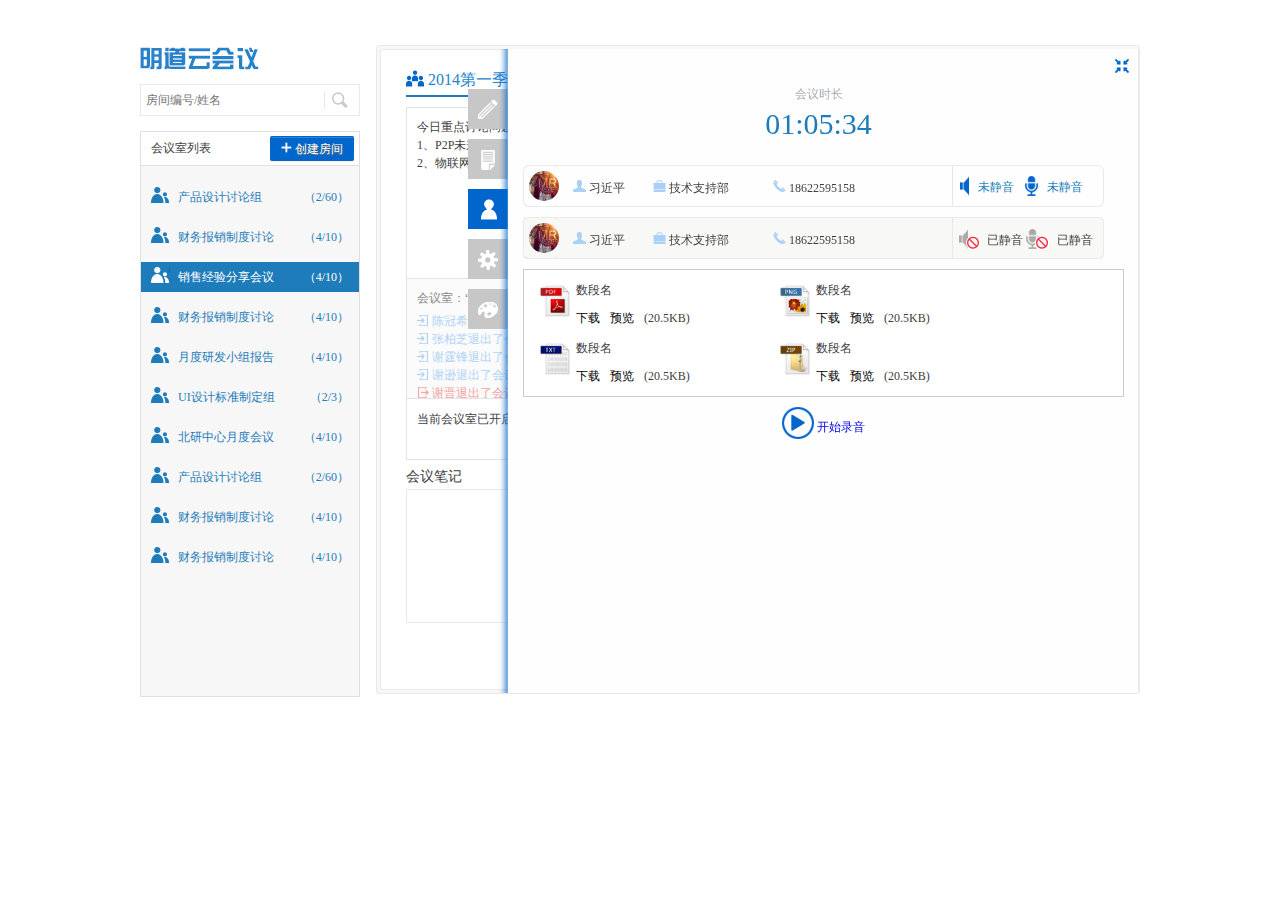
==== room.html @ a2680da5 "set页面，静音" ====
<!DOCTYPE html>
<html>
<head>
    <meta http-equiv="Content-Type" content="text/html; charset=utf-8"/>
    <title>xxx会议室</title>
    <link rel="stylesheet" href="css/global.css">
    <link rel="stylesheet" href="css/conference.css">
    <script type="text/javascript" src="js/jquery.js"></script>
    <script type="text/javascript">
        $(function(){
            //伸缩右侧边栏
            var showBtn =$('#showBtn');
            var RightBar =showBtn.parents('.RightBar');
            showBtn.click(function(){
                voiceM.stop().animate({left:86},200);
                Micphone.stop().animate({left:209},200);
                $this = $(this);
                if($this.hasClass('Icon-show')){
                    $this.removeClass('Icon-show').addClass('Icon-hide');
                    RightBar.stop().animate({right:4},100);
                }else{
                    $this.removeClass('Icon-hide').addClass('Icon-show');
                    RightBar.stop().animate({right:-46},100);
                }
            });
            //弹出音量控制
            var voice = $('#voice');
            var voiceM = $('.voiceM');
            voice.click(function(){
                var voiceML =parseInt(voiceM.css("left"));
                Micphone.stop().animate({left:209},200);
                if(voiceML==86){
                    voiceM.stop().animate({left:-86},200);
                }else{
                    voiceM.stop().animate({left:86},200);
                }
            });
            //弹出发言设置
            var MicP =$("#MicP");
            var Micphone = $(".Micphone");
            MicP.click(function(){
                var MicphoneL =parseInt(Micphone.css("left"));
                voiceM.stop().animate({left:86},200);
                if(MicphoneL==209){
                    Micphone.stop().animate({left:-209},200);
                }else{
                    Micphone.stop().animate({left:209},200);
                }
            });
        })
    </script>
</head>
<body>
<div id="Container">
    <div class="clearfix mart20">
        <!--左侧会议室列表 begin-->
        <div class="LeftMain floatleft">
            <p><img src="images/slogan.jpg" ></p>
            <!--搜索begin-->
            <div class="search mart10">
                <input type="text" placeholder="房间编号/姓名">
                <a href="#" class="Icon Icon-ser"></a>
            </div>
            <!--搜索over-->
            <div class="MList mart15 p-bt10">
                <div class="ML-top clearfix">
                    <span class="floatleft">会议室列表</span>
                    <a href="#" class="floatright btn btn-primary mart4"><i class="Icon Icon-add"></i> 创建房间</a>
                </div>
                <a href="#" class="Icon Icon-prev">11</a>
                <a href="#" class="Icon Icon-next">22</a>
                <ul class="RoomList" style="top:-40px;">
                    <li class="clearfix">
                        <a href="#">
                            <i class="Icon Icon-user"></i>
                            <span>北研中心月度会议</span>
                            <span class="floatright">（4/10）</span>
                        </a>
                    </li>
                    <li class="clearfix">
                        <a href="#">
                            <i class="Icon Icon-user"></i>
                            <span>产品设计讨论组</span>
                            <span class="floatright">（2/60）</span>
                        </a>
                    </li>
                    <li class="clearfix">
                        <a href="#">
                            <i class="Icon Icon-user"></i>
                            <span>财务报销制度讨论</span>
                            <span class="floatright">（4/10）</span>
                        </a>
                    </li>
                    <li class="current clearfix">
                        <a href="#">
                            <i class="Icon Icon-user"></i>
                            <span>销售经验分享会议</span>
                            <span class="floatright">（4/10）</span>
                        </a>
                    </li>
                    <li class="clearfix">
                        <a href="#">
                            <i class="Icon Icon-user"></i>
                            <span>财务报销制度讨论</span>
                            <span class="floatright">（4/10）</span>
                        </a>
                    </li>
                    <li class="clearfix">
                        <a href="#">
                            <i class="Icon Icon-user"></i>
                            <span>月度研发小组报告</span>
                            <span class="floatright">（4/10）</span>
                        </a>
                    </li>
                    <li class="clearfix">
                        <a href="#">
                            <i class="Icon Icon-user"></i>
                            <span>UI设计标准制定组</span>
                            <span class="floatright">（2/3）</span>
                        </a>
                    </li>
                    <li class="clearfix">
                        <a href="#">
                            <i class="Icon Icon-user"></i>
                            <span>北研中心月度会议</span>
                            <span class="floatright">（4/10）</span>
                        </a>
                    </li>
                    <li class="clearfix">
                        <a href="#">
                            <i class="Icon Icon-user"></i>
                            <span>产品设计讨论组</span>
                            <span class="floatright">（2/60）</span>
                        </a>
                    </li>
                    <li class="clearfix">
                        <a href="#">
                            <i class="Icon Icon-user"></i>
                            <span>财务报销制度讨论</span>
                            <span class="floatright">（4/10）</span>
                        </a>
                    </li>
                    <li class="clearfix">
                        <a href="#">
                            <i class="Icon Icon-user"></i>
                            <span>财务报销制度讨论</span>
                            <span class="floatright">（4/10）</span>
                        </a>
                    </li>
                </ul>
            </div>
        </div>
        <!--左侧会议室列表 over-->
        <!--右侧begin-->
        <div class="RightMain floatright">
            <div class="RightIn">
                <!--右侧边栏begin-->
                <div class="RightBar">
                    <div class="RightBarIn">
                        <span class="Icon Icon-show" id="showBtn"></span>
                        <a href="#" title="议题" class="Rbtn"><i class="Icon Icon-write"></i>议题</a>
                        <a href="#" title="文档" class="Rbtn"><i class="Icon Icon-doc"></i>文档</a>
                        <a href="#" title="成员" class="Rbtn"><i class="Icon Icon-me"></i>成员</a>
                        <a href="#" title="设置" class="Rbtn"><i class="Icon Icon-set"></i>设置</a>
                        <a href="#" title="白板" class="Rbtn"><i class="Icon Icon-broad"></i>白板</a>
                        <a href="#" title="解散" class="Rbtn"><i class="Icon Icon-del"></i>解散</a>
                        <span class="block voice mart20 nomar  noborder" style="width: 55px;margin-right: -4px;">
                            <span class="block voice clearfix">
                                <a href="javascript:;" class="Icon Icon-v" id="voice" title="音量控制"></a>
                                <a href="javascript:;" class="Icon Icon-m floatright marr5" id="MicP" title="麦克风"></a><!--静音时把Icon-m替换为no-mic-->
                            </span>
                        </span>
                        <!--调节音量begin-->
                        <div class="voiceM clearfix">
                            <a href="#" class="Icon Icon-minus"></a>
                            <input type="text" maxlength="3">
                            <a href="#" class="Icon Icon-plus over"></a>
                        </div>
                        <!--调节音量over-->
                        <!--选择发言模式begin-->
                        <div class="Micphone">
                            <p>
                                <label><input type="radio"> 自由发言</label>
                                <label class="marl20"><input type="radio"> 按F2发言</label>
                            </p>
                            <p><label><input type="checkbox"> 麦克风静音</label></p>
                        </div>
                        <!--选择发言模式over-->
                        <div class="Grab aligncenter">
                            <a href="#" class="GrabBtn grey">抢麦</a><!--加grey变灰色-->
                            <a href="#" class="GrabBtnOver" style="display: none;">完毕</a><!--加grey变灰色-->
                        </div>
                        <a href="#" class="Rbtn loginOut mart15"><i class="Icon Icon-out"></i> 退出</a>
                    </div>
                </div>
                <!--右侧边栏over-->
                <!--右侧二级侧边栏begin-->
                <div class="RightBarB" style="right:0;top:3px;display:block;">
                    <!--左侧的四个悬浮按钮begin-->
                    <div class="BarLeft">
                        <a href=""><i class="Icon Icon-write-m"></i></a>
                        <a href=""><i class="Icon Icon-doc-m"></i></a>
                        <a href="" class="current"><i class="Icon Icon-me-m"></i></a>
                        <a href=""><i class="Icon Icon-set-m"></i></a>
                        <a href=""><i class="Icon Icon-broad-m"></i></a>
                    </div>
                    <!--左侧的四个悬浮按钮over-->
                    <div class="RightBarB-in">
                        <a href="javascript:;" class="Icon Icon-off"></a>
                        <p class="TopTime aligncenter">
                            <em>会议时长</em><br>
                            <span class="font30">01:05:34</span>
                        </p>
                        <div class="mainIn">
                            <ul class="UserList UserTab mart10 nomarl">
                                <li class="clearfix">
                                    <span class="UserImg block floatleft"><img src="images/1.jpg"></span>
                                    <div class="UserBox">
                                        <p>
                                            <span class="UserName"><i class="Icon Icon-man"></i> 习近平</span>
                                            <span class="Departmen"><i class="Icon Icon-box"></i> 技术支持部</span>
                                            <span><i class="Icon Icon-phone"></i> 18622595158</span>
                                        </p>
                                        <div class="BtnItems">
                                            <a href="javascript:;" class="marl5 nomarr"><i class="Icon Icon-v"></i> 未静音</a>
                                            <a href="#" class="marl10 nomarr"><i class="Icon Icon-m"></i> 未静音</a>
                                        </div>
                                    </div>
                                </li>
                                <li class="clearfix">
                                    <span class="UserImg block floatleft"><img src="images/1.jpg"></span>
                                    <div class="UserBox">
                                        <p>
                                            <span class="UserName"><i class="Icon Icon-man"></i> 习近平</span>
                                            <span class="Departmen"><i class="Icon Icon-box"></i> 技术支持部</span>
                                            <span><i class="Icon Icon-phone"></i> 18622595158</span>
                                        </p>
                                        <div class="BtnItems">
                                            <a href="javascript:;" class="no-Voice marl5 nomarr mart7"><i class="Icon no-voice"></i> 已静音</a>
                                            <a href="#" class="no-Mic nomarl nomarr mart7"><i class="Icon no-mic"></i> 已静音</a>
                                        </div>
                                    </div>
                                </li>
                            </ul>
                            <div class="attachment-list">
                                <div class="md-attachment mart10">
                                <ul class="all-att clearfix">
                                    <li class="clearfix">
                                        <span class="docimg floatleft"><img src="images/pdf.png"></span>
                                        <div class="floatleft">
                                            <p class="txt_hidden">
                                                <span>数段名</span>
                                            </p>
                                            <p class="p-top10 clearfix">
                                                <em>(20.5KB)</em>
                                                <a target="_blank" href="" class="color-black">下载</a>
                                                <a target="_blank" href="" class="color-black">预览</a>
                                            </p>
                                        </div>
                                    </li>
                                    <li class="clearfix">
                                        <span class="docimg floatleft"><img src="images/png.png"></span>
                                        <div class="floatleft">
                                            <p class="txt_hidden">
                                                <span>数段名</span>
                                            </p>
                                            <p class="p-top10 clearfix">
                                                <em>(20.5KB)</em>
                                                <a target="_blank" href="" class="color-black">下载</a>
                                                <a target="_blank" href="" class="color-black">预览</a>
                                            </p>
                                        </div>
                                    </li>
                                    <li class="clearfix">
                                        <span class="docimg floatleft"><img src="images/txt.png"></span>
                                        <div class="floatleft">
                                            <p class="txt_hidden">
                                                <span>数段名</span>
                                            </p>
                                            <p class="p-top10 clearfix">
                                                <em>(20.5KB)</em>
                                                <a target="_blank" href="" class="color-black">下载</a>
                                                <a target="_blank" href="" class="color-black">预览</a>
                                            </p>
                                        </div>
                                    </li>
                                    <li class="clearfix">
                                        <span class="docimg floatleft"><img src="images/zip.png"></span>
                                        <div class="floatleft">
                                            <p class="txt_hidden">
                                                <span>数段名</span>
                                            </p>
                                            <p class="p-top10 clearfix">
                                                <em>(20.5KB)</em>
                                                <a target="_blank" href="" class="color-black">下载</a>
                                                <a target="_blank" href="" class="color-black">预览</a>
                                            </p>
                                        </div>
                                    </li>
                                </ul>
                            </div>
                            </div>
                            <p class="aligncenter p-top10"><a href="#"><i class="Icon Icon-play"></i> 开始录音</a></p>
                        </div>
                    </div>
                </div>
                <!--右侧二级侧边栏over-->
                <div class="Frame">
                    <div class="Mtitle font16">
                        <i class="Icon Icon-group"></i> 2014第一季度产品规划会议
                    </div>
                    <div class="FrameIn nopadding">
                        <div class="broad mart10">
                            <!--会议时间begin-->
                            <div class="RoomTime">
                                <p class="Roomp1"><em>会议时长</em> <span>01</span>:<span>05</span>:<span>34</span></p>
                                <p class="Roomp2"><em>录音时长</em> <span>01</span>:<span>05</span>:<span>34</span></p>
                            </div>
                            <!--会议时间over-->
                            <div class="broadTop">
                                <p>今日重点讨论问题:</p>
                                <p>1、P2P未来发展前景</p>
                                <p>2、物联网的发展方式</p>
                            </div>
                            <div class="broadMid">
                                <p>会议室：“关于张柏芝的归属权讨论第一次会议”已建立。</p>
                                <p class="IN"><i class="Icon Icon-in"></i><span>陈冠希</span>进入了会议室。</p>
                                <p class="IN"><i class="Icon Icon-in"></i><span>张柏芝</span>退出了会议室。</p>
                                <p class="IN"><i class="Icon Icon-in"></i><span>谢霆锋</span>退出了会议室。</p>
                                <p class="IN"><i class="Icon Icon-in"></i><span>谢逊</span>退出了会议室。</p>
                                <p class="OUT"><i class="Icon Icon-ou"></i><span>谢晋</span>退出了会议室。</p>
                                <p class="IN"><i class="Icon Icon-in"></i><span>张柏芝</span>退出了会议室。</p>
                                <p class="IN"><i class="Icon Icon-in"></i><span>谢霆锋</span>退出了会议室。</p>
                                <p class="IN"><i class="Icon Icon-in"></i><span>谢逊</span>退出了会议室。</p>
                                <p class="OUT"><i class="Icon Icon-ou"></i><span>谢晋</span>退出了会议室。</p>
                            </div>
                            <div class="broadTop broadBTop clearfix">
                                <div class="floatleft"><p>当前会议室已开启“顺序发言”功能</p></div>
                                <div class="floatleft marl30">
                                    <p class="color-1f7cba">当前发言成员：<span>谢霆锋</span></p>
                                    <p class="color-aed2f7">稍后发言成员：<span>陈冠希</span></p>
                                </div>
                            </div>
                        </div>
                        <div class="broadBt mart10">
                            <p class="font14 clearfix alignright">
                                <span class="floatleft">会议笔记</span>
                                <em style="color: #b0b0b0">您编写的会议笔记将在您退出会议室时自动保存</em>
                            </p>
                            <div class="mart5">
                                <textarea rows="5" class="int"></textarea>
                            </div>
                        </div>
                    </div>
                </div>
            </div>
        </div>
        <!--右侧over-->
    </div>
</div>
</body>
</html>
---- css/global.css ----
@charset "utf-8"; 
/* CSS Document */
/*reset*/ 
html{background: none repeat scroll 0 0;}
body{position:relative;background: #fff;}
body, div, td,font,em{font-size:12px;line-height:1.2em;font-family:"Microsoft YaHei","SimHei","NSimSun";}
body, div, ul, ol, li, h1, h2, h3, h4, h5, h6, form, fieldset, legend, input, textarea, p, th, td, dl, dt, dd{margin: 0;padding: 0;}
table{border-collapse: collapse;border-spacing: 0;}
img{border:none;}
address, caption, cite, code, dfn, em, th, var,b,font{font-style:normal;font-weight: normal;}
ul li{list-style-image: none;list-style-position: outside;list-style-type: none;}
caption, th{text-align: left;}
h1, h2, h3, h4, h5, h6{font-size: 100%;font-weight: normal;vertical-align:baseline;zoom: 1;}
input, textarea, select, button{font-family: Verdana;font-size: 12px;font-weight: inherit; vertical-align:middle}
input[type=radio],input[type=checkbox]{vertical-align: -2px;}
textarea{resize:none; overflow-x:hidden;overflow-y:auto; outline:medium none; word-wrap:break-word;}
a{text-decoration:none;}
a:focus{outline-style: none;outline-width: 0;outline: none;}
a{_blr:expression(this.onFocus=this.blur());}
a:link, a:visited, a:active{text-decoration: none;}
a:hover,.news-list li a:hover{text-decoration:none;}
.strong{font-weight:bold;}
.floatleft{float:left;}
.floatright{float:right;}
.aligncenter{text-align:center;}
.alignright{text-align:right;}
.alignleft{text-align:left;}
.block{display:block!important;}
.inlineblock{display:inline!important;}
.inblock{display:inline-block!important;}
.nobg{background:none!important;}
.nobgcolor{background-color:none!important;}
.nofloat{float:none!important;}
.noborder{border:none!important;}
.visible{overflow:visible!important;}
.relative{position: relative;}
/*margin*/
.nomar{margin:0!important;}
.mar-auto{margin:0 auto!important;}
.nomar-t{margin-top:0!important}
.nomarl{margin-left:0!important;}
.nomarr{margin-right:0!important;}
.mart3{margin-top:3px!important;}
.mart4{margin-top:4px!important;}
.mart5{margin-top:5px!important;}
.mart7{margin-top:7px!important;}
.mart10{margin-top:10px!important;}
.mart15{margin-top:15px!important;}
.mart20{margin-top:20px!important;}
.mart30{margin-top:30px!important;}
.mart50{margin-top:50px!important;}
.marl10{margin-left:10px!important;}
.marr5{margin-right:5px!important;}
.marr10{margin-right:10px!important;}
.marr15{margin-right:15px!important;}
.marr20{margin-right:20px!important;}
.marr30{margin-right:30px!important;}
.marl5{margin-left:5px!important;}
.marl20{margin-left:20px!important;}
.marl_20{margin-left:-20px!important;}
.marl30{margin-left:30px!important;}
.color-black{color:#000;}
.color-white{color:#fff;}
.color-6{color:#666;}
.color-3{color:#333;}
.color-1f7cba{color:#1f7cba;}
.color-aed2f7{color:#aed2f7;}
.width80{width:78px!important;}
.width100{width:98px!important;}
.width150{width:148px!important;}
.width200{width:198px!important;}
.width300{width:298px!important;}
.width400{width:398px!important;}
/*padding*/
.nopadding{padding:0!important;}
.nopad-top{padding-top:0!important;}
.p-top5{padding-top:5px!important;}
.p-top10{padding-top:10px!important;}
.p-top40{padding-top:40px!important;}
.p-bt10{padding-bottom:10px!important;}
.p-bt20{padding-bottom:20px!important;}
/*font-size*/
.font12{font-size:12px!important;}
.font13{font-size:13px!important;}
.font14{font-size:14px!important;}
.font16{font-size:16px!important;}
.font15{font-size:15px!important;}
.font18{font-size:18px!important;}
.font20{font-size:20px!important;}
.font25{font-size:25px!important;}
.font30{font-size:30px!important;}
.l_th{text-decoration:line-through!important;}
.txt_hidden{overflow:hidden;white-space:nowrap;text-overflow:ellipsis;display:inline-block;}
span.ti{color:#aaaaaa;}
/*clear*/
.clear{clear:both;line-height:0;height:0;font-size:0;}
.clearfix:after{content:".";display:block;height:0;clear:both;visibility:hidden;}
.clearfix{zoom:1}
/*按钮组*/
.btn{display: inline-block;padding:2px 10px;text-align: center;border-radius:2px;line-height: 20px;border: 1px solid #ccc;
    vertical-align:middle;cursor: pointer;box-shadow:inset 0 1px 0 rgba(255,255,255,0.2),0 1px 2px rgba(0,0,0,0.05);
    -webkit-box-shadow:inset 0 1px 0 rgba(255,255,255,0.2),0 1px 2px rgba(0,0,0,0.05);color: #fff;text-shadow: 1px 1px 1px #666;}
.btn-primary{background-color:#0066cc;border: 1px solid #0066cc;border-bottom:#0044AA;}
.btn-primary:hover{background-color: #004180;}
.btn-large{padding:5px 12px 6px 12px;font-size:16px;}
.int{border:1px solid #eae9e9;background: #fff;height: 26px;line-height: 26px;width: 130px;outline: none;padding:1px 5px;}
textarea.int{height:auto;vertical-align: top;}
/*图标组*/
.Icon{font-size: 0;line-height: 0;background-repeat: no-repeat;display: inline-block;background-image: url("../images/icon.png");position: relative;}
.Icon-ser{width:33px;height:29px;background-position: 0 0;}
.Icon-add{width:11px;height:11px;background-position: 0 -29px;}
.Icon-user{width:19px;height:16px;background-position: 0 -40px;}
.RoomList li.current .Icon-user,.RoomList li:hover .Icon-user{background-position: 0 -56px;}
.Icon-prev,.Icon-next{width:40px;height:19px;background-position: 0 -72px;}
.Icon-next{background-position: 0 -91px;}
.Icon-time{width:16px;height:16px;background-position: -19px -29px;}
.Icon-look{width:20px;height:20px;background-position: -53px 0;}
.Icon-begin{width:18px;height:20px;background-position: -35px 0;}
.Icon-look:hover{background-position: -53px -20px;}
.Icon-begin:hover{background-position: -35px -20px;}
.Icon-show,.Icon-hide{width:13px;height:42px;background-position: -80px -105px;cursor: pointer;}
.Icon-hide{background-position: -61px -105px;}
.Icon-write,.Icon-doc,.Icon-me,.Icon-set,.Icon-del,.Icon-broad{width:20px;height: 30px;}
.Icon-write{background-position: -40px -45px;}
.Icon-doc{background-position: -60px -45px;}
.Icon-me{background-position: -80px -45px;}
.Icon-set{background-position: -40px -75px;}
.Icon-broad{background-position: -140px -153px;}
.Icon-del{background-position: -60px -75px;}
.Icon-v,.Icon-m{width: 15px;height: 28px;}
.Icon-v{background-position: -83px -75px;}
.Icon-m{background-position: -81px -15px;}
.Icon-v:hover{background-position: -123px 0;}
.Icon-m:hover{background-position: -120px -30px;}
.RightBarB-in .mainIn  .ItemL .UserList li:hover .Icon-v{background-position: -219px 0;}
.RightBarB-in .mainIn  .ItemL .UserList li:hover .Icon-m{background-position: -219px -29px;}
a:hover .Icon-write{background-position: -100px 0;}
a:hover .Icon-doc{background-position: -100px -30px;}
a:hover .Icon-me{background-position: -100px -60px;}
a:hover .Icon-set{background-position: -100px -90px;}
a:hover .Icon-del{background-position: -100px -120px;}
a:hover .Icon-broad{background-position: -160px -153px;}
.Icon-group{width:18px;height:17px;background-position: -18px -45px;top:2px;}
.Icon-arrow{width:9px;height:5px;background-position: -80px 0;top:-2px;right:-10px;}
.current .Icon-arrow{background-position: -80px -6px;top:-3px;}
.Icon-out{width:21px;height:21px;background-position: -40px -105px;}
.Icon-minus,.Icon-plus{width:18px;height:19px;}
.Icon-plus{background-position: 0 -110px;}
.Icon-plus.over{background-position: -18px -110px;}
.Icon-minus{background-position: 0 -129px;}
.Icon-minus.over{background-position: -18px -129px;}
.Icon-man,.Icon-phone,.Icon-box{width:13px;height:12px;}
.Icon-man{background-position: -140px 0;}
.Icon-phone{background-position: -153px 0;}
.Icon-box{background-position: -166px 0;}
.ItemL li:hover .Icon-man,.ItemL li.current .Icon-man{background-position: -140px -12px;}
.ItemL li:hover .Icon-phone,.ItemL li.current .Icon-phone{background-position: -153px -12px;}
.ItemL li:hover .Icon-box,.ItemL li.current .Icon-box{background-position: -166px -12px;}
.Icon-Glfet,.Icon-Gright{width: 26px;height:26px;display: block;}
.Icon-Glfet{background-position: -120px -60px;margin-top: 150px;}
.Icon-Gright{background-position: -120px -90px;margin-top:50px;}
.Icon-step,.Icon-quit,.Icon-save,.Icon-back,.Icon-ok,.Icon-an{width: 23px;height: 20px;background-position: 0 -150px;top: 3px;}
.Icon-back{background-position: 0 -170px;}
.Icon-save{background-position: -24px -170px;}
.Icon-quit{background-position: -24px -150px;}
.Icon-ok{background-position: -48px -150px;width: 24px;}
.Icon-an{background-position: -44px -170px;}
.Icon-arrow-t{width: 16px;height:7px;background-position: -40px -129px;}
.Icon-updoc,.Icon-upimg{width:30px;height:30px;}
.Icon-updoc{background-position: -75px -150px;}
.Icon-upimg{background-position: -105px -150px;}
.Icon-in,.Icon-ou{width:11px;height:11px;background-position: -140px -24px;margin-right:4px;top:1px;}
.Icon-ou{background-position: -153px -24px;left:1px;}
.Icon-off{width:14px;height:14px;background-position:-166px -24px;}
.no-voice,.no-mic{width:26px;height:21px;background-position:-143px -39px;top:-2px;left: -2px;}
.no-mic{background-position: -167px -39px;}
.Icon-play{width:32px;height:32px;background-position: -148px -60px;vertical-align: -8px;}
.Icon-write-m,.Icon-doc-m,.Icon-me-m,.Icon-set-m,.Icon-broad-m{width: 20px;height:23px;background-position: -153px -97px;top:8px;}
.Icon-doc-m{background-position: -120px -123px;}
.Icon-me-m{background-position: -140px -123px;}
.Icon-set-m{background-position: -163px -123px;}
.Mtitle .Icon-set-m{background-position: -195px -129px;}
.Icon-edit{width:12px;height:12px;background-position: -179px -90px;}
.Icon-broad-m{background-position: -140px -179px;}
.Icon-rstep,.Icon-clear{width:16px;height:17px;background-position: -81px -185px;top: 3px;}
.Icon-clear{background-position: -101px -184px;}
.Icon-pencil,.Icon-eraser{width:18px;height:18px;background-position:-120px -183px;border:2px solid #f7f7f7;}
.Icon-eraser{background-position:-162px -183px;}
.Icon-pencil:hover,.Icon-eraser:hover,.Icon-pencil.current,.Icon-eraser.current{border:2px solid #0066cc;}
.Icon-online,.Icon-wait,.Icon-cut{width:20px;height:20px;top:-2px;}
.Icon-online{background-position:-195px -20px;}
.Icon-wait{background-position:-195px 0;}
.Icon-cut{background-position:-195px -40px;}
.Icon-call,.Icon-men{width:20px;height:20px;background-position:-195px -63px;top:-2px;}
.Icon-men{background-position:-195px -84px;}
.IconSet{display:inline-block;line-height: 25px;color: #0066cc;margin:0 10px;}
.IconSet i{display: block;margin: 0 auto;width:32px;height:32px;}
a:hover .Icon-play{background-position:0 -202px;}
.Icon-stop{background-position:-35px -202px;}
a:hover .Icon-stop{background-position:-69px -202px;}
.Icon-open{background-position:-103px -236px;}
a:hover .Icon-open{background-position:-103px -202px;}
.Icon-close2{background-position:-137px -202px;}
a:hover .Icon-close2{background-position:-171px -202px;}
.Icon-rob{background-position:-69px -236px;}
a:hover .Icon-rob{background-position:0 -236px;}
.Icon-closerob{background-position:-34px -236px;}
a:hover .Icon-closerob{background-position:-138px -236px;}
.Icon-up,.Icon-down{width:16px;height:20px;background-position: -195px -153px;position: absolute;right:35px;top:12px;}
.Icon-down{background-position: -214px -153px;right:10px;}
.prev,.next{width:28px;height:28px;background-position: -180px -241px;position:absolute;top:50%;margin-top:-30px;z-index: 50;display: none;}
.prev{left:5px;}
.prev:hover{background-position: -211px -241px;}
.next{background-position: -210px -183px;right:10px;}
.next:hover{background-position: -210px -212px;}
.RightIn:hover .prev,.RightIn:hover .next{display: block;}
/*这里是明道大结构的样式2013-8-7*/
#Container{width:1000px;margin:0 auto;padding-bottom:50px;background-color:#fff;position:relative;color: #404040;overflow: hidden;padding-top: 25px;}
---- css/conference.css ----
@charset "utf-8"; 
/* CSS Document */
.LeftMain{width:220px;}
.RightMain,.RightIn{border:1px solid #e9e9e9;border-radius:3px;}
.RightMain{width:756px;padding:3px;background: #f7f7f7;overflow: hidden;position: relative;}
.RightIn{background: #fff;height:609px;padding: 15px 20px;}
/*搜索框*/
.search{width:218px;border:1px solid #eae9e9;height:30px;position: relative;}
.search input{border:0;line-height: 30px;height:30px;outline:none;padding-left:5px;width: 176px;}
.search .Icon-ser{position: absolute;top:1px;right:2px;}
.search-mini{width:223px;}
.search-mini input{width: 180px;}
.SelectItem .btn-primary{padding: 5px 20px 5px 10px;background: #1f7cba;border:0;}
.SelectItem ul,.search ul{width:150px;height:180px;overflow-y: scroll;border:1px solid #c2c1c1;border-radius:3px;
    box-shadow: -2px 5px 10px #d0d0d0;padding: 5px 0;position: absolute;top:32px;left:0;display: none;background: #fff;z-index: 20;}
.SelectItem ul li,.search ul li{color:#c2c1c1;height:26px;line-height: 26px;padding-left: 10px;}
.SelectItem ul li:hover,.search ul li:hover{color:#fff;background:#2369b2;cursor: pointer;}
.SelectItem ul li.current{color:#fff;background:#2369b2;cursor: pointer;}
.SelectItem.current ul,.search.current ul{display:block;}
.search ul{width:200px;}
.search ul li{margin:0 5px;border-bottom:1px dashed #e7e7e7;overflow:hidden;white-space:nowrap;text-overflow:ellipsis;display:inline-block;width:160px;}
.search ul li:hover,.search ul li.current{background: #ebebeb;color: #666;}
.search ul li span{padding-right:10px;}
.search ul li .name{color:#0066cc;}
.ItemL{width:270px;height:350px;border:1px solid #aad0f7;position: relative;padding: 30px 15px;}
.ItemR{border-color: #a4a4a4;}
.ItemTitle{padding:10px 15px;background: #fff;position: absolute;top:-17px;left:20px;color: #1f7cba;}
.ItemR .ItemTitle{color:#404040;}
.UserImg{display:inline-block;height:43px;border:1px solid #eaeaea;border-right:0;padding:5px 5px 0 5px;}
.UserImg img{width:40px;height:40px;border-radius:50px;}
.UserBox{height:48px;border:1px solid #eaeaea;border-left:0;width: 190px;padding-left: 5px;}
.UserBox p{padding: 7px 10px 0 10px;}
.ItemL li:hover .UserBox{background: #0066cc;border-color: #0066cc;color: #fff;}
.ItemL li.current .UserBox{background:#0066cc;border-color: #0066cc;color: #fff;}
.UserBox p span.UserName{display: inline-block;width: 80px;overflow:hidden;white-space:nowrap;text-overflow:ellipsis;top: 2px;position: relative;}
.UserList li{margin:0 0 10px 0;cursor: pointer;}
.ItemR li:hover .UserBox{background:#dd6879;border-color: #dd6879;}
.ItemR li.current .UserBox{background:#dd6879;border-color: #dd6879;}
.LeftRight{display:block;width: 26px;}
.Mbottom{width:513px;height:58px;border:1px solid #e8e8e8;background: #f7f7f7;}
.mainIn  .ItemL{width: auto;height: auto;}
.mainIn  .ItemL .UserList li{background:none;cursor: move;position: relative;}
.mainIn  .ItemL .UserList li .number{width:20px;height:20px;margin-top:10px;border-radius:50px;background: #0066cc;display: inline-block;color: #fff;text-align: center;line-height: 20px;}
.mainIn  .ItemL .UserList li .UserImg{border:0;padding-top:0;margin-right:20px;}
.mainIn  .ItemL .UserList li .UserBox{padding:0;margin-left: 30px;border:1px solid #eaeaea;height:38px;}
.RightBarB-in .mainIn  .ItemL .UserList li .UserBox p{padding-top:11px;}
.RightBarB-in .mainIn  .ItemL .UserList li .UserBox p .UserName{width:80px;margin-right: 10px;}
.mainIn  .ItemL .UserList li:hover .UserBox,.mainIn  .ItemL .UserList li.current .UserBox{background: #0066cc;color: #fff;}
.RightBarB-in .mainIn  .ItemL .UserList li .UserBox p a{position: absolute;top:6px;}
.RightBarB-in .mainIn  .ItemL .UserList li .UserBox p a.IconV{right:100px;}
.RightBarB-in .mainIn  .ItemL .UserList li .UserBox p a.IconM{right:70px;}
.RightBarB-in .mainIn  .ItemL .UserList li .UserBox p a.no-Voice{right:88px;top:11px;}
.RightBarB-in .mainIn  .ItemL .UserList li .UserBox p a.no-Mic{right:55px;top:11px;}


.MList{border:1px solid #e2dede;background: #f7f7f7;position: relative;overflow: hidden;height: 554px;}
.ML-top{height: 33px;border-bottom:1px solid #e2dede;line-height: 33px;padding:0 5px 0 10px;background: #fff;position: relative;z-index: 20;}
.RoomList{position: absolute;width: 100%;height: 9999px;left:0;top:0;padding-top: 40px;}
.RoomList li{margin-top:10px;}
.RoomList li a{display: block;height:30px;line-height: 30px;padding:0 10px 0 10px;color: #1f7cba;}
.RoomList li a .Icon{top:2px;margin-right:5px;}
.RoomList li.current,.RoomList li:hover{background: #1f7cba;}
.RoomList li:hover{background: #7fb2e5;transition:0.1s;}
.RoomList li.current a,.RoomList li:hover a{color: #fff;}
.Icon-prev,.Icon-next{position: absolute;z-index: 10;left:50%;margin-left: -20px;transition:0.4s;}
.MList .Icon-prev{top:15px;}
.MList .Icon-next{bottom:-19px;}
.MList:hover .Icon-prev{top:34px;}
.MList:hover .Icon-next{bottom:0;}
.Frame{padding:0 5px;}
.FrameIn{padding:30px 30px;position: relative;}
.Mtitle{color:#2483cb;border-bottom: 2px solid #1f7cba;line-height: 30px;position: relative;}
.Mtitle .Icon-time{top:2px;}
.Mnav li{float: left;margin-right: 5px;}
.Mnav li a{display: block;line-height:28px;height: 28px;padding: 0 20px;color: #6e6e6e;border-radius: 3px;}
.Mnav li a:hover,.Mnav li.current a{background: #e5e5e5;}
.MLisT{width: 100%;}
.MLisT th,.MLisT td{padding-left:20px;}
.MLisT thead th{height: 30px;background: #f8f8f7;color: #000;}
.MLisT tbody td{height: 30px;border:10px solid #fff;border-width:10px 0;overflow: hidden;}
.MLisT tbody tr:hover td{background: #1f7cba;color: #fff;}
.MLisT tbody td div.block{position: relative;height: 30px;line-height: 30px;}
.MakeBtn{position: absolute;background: #f8f8f8;top:0;right:-72px;height: 24px;padding: 6px 10px 0 10px;transition:0.3s;}
.MakeBtn .Icon-begin{top:-1px;margin-left: 10px;}
.MLisT tbody tr:hover div .MakeBtn{right: 0;transition:0.3s;}
/*page*/
.Mpage a,.Mpage span{line-height: 22px;height:22px;margin-left:-4px;border-style:solid;border-width:1px 0 1px 1px;display:inline-table;
    padding:0 7px;color:#1f7cba;border-color: #1f7cba;}
.Mpage a.md-p-next{border-right-width:1px;}
.Mpage a.md-p-no{color:#D0D0D0;}
.Mpage a.md-p-no:hover{background: none;color:#D0D0D0;cursor:inherit;}
.Mpage a.block{border-width:1px;margin:0 auto;cursor:pointer;}
.RightBar{width:50px;height:480px;background: #f7f7f7;border:1px solid #e9e9e9;position:absolute;right:-46px;top:106px;border-right-width: 0;z-index:60;}
.RightBarIn{width:100%;height: 100%;position: relative;}
.RightBarIn .Icon-show,.RightBarIn .Icon-hide{position: absolute;top:50%;margin-top:-21px;left:-13px;}
.RightBarIn a.Rbtn{display: block;width: 45px;margin:10px auto 0 auto;text-align: center;color: #2483cb;}
.RightBarIn a.Rbtn:hover{color:#034786;}
.RightBarIn a.Rbtn .Icon{display: block;margin: 2px auto;}
.RightBarIn .voice{border:1px solid #e2dede;border-width:1px 0;margin:0 5px;background: #f7f7f7;z-index: 40;position: relative;}
.RightBarIn a.loginOut{color:#f34559;}
.RightBarIn a.loginOut .Icon{right:-2px;top:-4px;}
.RightBarIn .voiceM{width:82px;height:33px;background: url("../images/m-bg.png");position: absolute;bottom:99px;left:86px;padding-left: 3px;z-index: 0;}
.RightBarIn .voiceM input{border:0;width:30px;text-align: center;line-height: 20px;height:20px;margin-top:2px;background: none;}
.RightBarIn .voiceM .Icon{top:7px;}
.RightBarIn .voice .no-mic{position: absolute;left:20px;top:5px;}
.voice .Icon{background-color: #f7f7f7;}
.Micphone{width:205px;height:50px;background:url("../images/m-bg2.png");position:absolute;left:209px;bottom:92px;}
.Micphone p{padding:8px 0 0 15px;}


.step{position: absolute;right: -3px;top:20px;background: #fff;padding-right: 50px;}
.step li{width:76px;height:22px;color:#848484;float: left;line-height:65px;background-repeat: no-repeat;}
.step li.current{color:#2674d0;}
.step li em{position: relative;right:-40px;}
.step li.step1{background-image: url("../images/step1.png");}
.step li.step2{background-image: url("../images/step2.png");}
.step li.step2.current{background-image: url("../images/step2h.png");}
.step li.step3{background-image: url("../images/step3.png");}
.step li.step3.current{background-image: url("../images/step3h.png");}
.step2 th{width: 50px;height: 50px;font-size: 14px;}
.Upload,.Uploaded{width:360px;height:100px;border:1px solid #e7e7e7;background: #f7f7f7;position: absolute;}
.Upload .Icon-arrow-t{position: absolute;top:-7px;left:10px;}
.Upload a.updoc{display: block;width:80px;height: 80px;border:1px solid #ececec;background: #fff;text-align: center;color:#666;float: left;margin: 10px 0 0 20px;}
.Upload a.updoc:hover{border-color: #b3b3b3;}
.Upload a.updoc i{margin:10px 0;}
.Uploaded{width:10px ;}
.upload{display: inline-block;border:1px solid #dadada;color:#787878;padding:3px 10px;margin-left:5px;cursor: pointer;}
.upload:hover{background:#dfecfb;border-color:#b8d4f5;}
/*2014-01-28 附件*/
.updaterDialog{position:relative;}
.updaterDialog_Main{border:1px solid #F0F0F0;background: #fff;border-radius:5px;padding:5px 10px;width:494px;z-index: 20;min-height:70px;margin-left: 4px;}
.updaterDialog_Main em.ti{display: block;width:18px;height:12px;font-size:0;line-height:0;position:absolute;top:-9px;left:30px;}
.md-psot-ico{width:75px;height:55px;padding-top:10px;color:#AAAAAA;}
.md-psot-ico img{margin-bottom:10px;}
.updaterDialog_Main dl dd p.docname{color:#000;padding-bottom: 5px;}
.updaterDialog_Main dl dd p.docname .txt_hidden{max-width: 200px;position:relative;bottom:-2px;left:-2px;}
.updaterDialog_Main dl dd p a{margin-left:5px;}
.updaterDialog_Main dl dd{color: #333;margin-top:5px;position:relative;border-bottom: 1px dotted;padding:8px 0;}
.updaterDialog_Main dl dd .editbox{position: absolute;right:5px;top:9px;}
.TextBox{background-color: #FFFFFF;border: 1px solid #D5D5D5;font-size: 12px;height: 20px;line-height: 18px; padding-left: 5px;margin:0;}




/*进度条*/
.progressbarOut{border:1px solid #A3A3A3;width:100%;height:3px;}
.progressbar{background-color: #A3A3A3;height:3px;font-size: 0;line-height:0;}
.dline{border-bottom: 1px dashed #ccc;position: relative}
.dline span{background-color:#fff;position:absolute;height:25px;line-height:25px;padding: 0 20px;top:-10px;left:50%;margin-left: -90px;color:#999;}
.anList li{color:#404040;display: inline-block;float: left;line-height: 30px;width: 155px;text-align: left;margin-left: 5px;overflow:hidden;white-space:nowrap;text-overflow:ellipsis;}
.broad,.broadBt{width:704px;margin:0 auto;position: relative;}
.broadTop,.broadMid{border:1px solid #e3e3e3;height:150px;overflow-y: scroll;padding: 10px;line-height: 18px;}
.broadMid{border-top:0;background: #fbfbfb;color: #888;height:99px;}
.broadMid p:first-child{padding-bottom: 5px;}
.broadBt textarea{width:692px;}
.broadBTop{height:40px;overflow: hidden;border-top:0;}
.broadBTop p{line-height: 20px;}
.IN{color:#aed2f7;}
.OUT{color:#f5a0a0;}
.RoomTime{position:absolute;right:30px;bottom:5px;}
.Roomp1,.TopTime span{color:#1f7cba;}
.Roomp1 em,.Roomp2 em{color:#888c92;}
.Roomp2{color:#f5a4a4;}
.RightBarB{width:641px;position: absolute;height:644px;z-index: 100;}
.RightBarB-in{width:641px;height:644px;position: relative;background: url("../images/r-pop.png") repeat-y;}
.RightBarB-in a.Icon-off{position: absolute;top:10px;right:10px;z-index: 30;}
.RightBarB-in .Mtitle{margin:0 10px 0 20px;}
.RightBarB-in .Mtitle .Icon-broad{position: relative;height:22px;top:3px;}
.mainIn{padding:10px 15px 0 25px;}
.TopTime{padding-top:30px;line-height: 30px;color:#a8adb6;}
.RightBarB-in .UserList{margin:0 20px 0 30px;}
.RightBarB-in .UserList li .UserBox{width: auto;}
.RightBarB-in .UserList li{background:#f8f8f7;}
.RightBarB-in .UserList li .UserImg img{width:30px;height:30px;margin-top:5px;}
.RightBarB-in .UserList li .UserBox{padding-left:40px;position: relative;}
.RightBarB-in .UserList li .UserBox:hover{color:#404040;background: none;border-color:#eaeaea;}
.RightBarB-in .UserList li .UserBox p{padding-top:18px;}
.RightBarB-in .UserList li .UserBox .Departmen{display:inline-block;width:120px;overflow:hidden;white-space:nowrap;text-overflow:ellipsis;top:2px;position: relative;}
.RightBarB-in .UserList li .UserBox .BtnItems{background: #fff;border-left:1px solid #e7e7e7;position: absolute;top:0;right: 0;height:48px;width: 198px;}
.RightBarB-in .UserList li .UserBox .BtnItems a{display:inline-block;height: 30px;color: #1f7cba;margin:10px 12px 0 18px;}
.RightBarB-in .UserList li .UserBox .BtnItems a .Icon{vertical-align: -8px;margin-right: 10px;}
.RightBarB-in .UserList li .UserBox .BtnItems a .Icon-m{left:-4px;}
.RightBarB-in .UserList li .UserBox .BtnItems a.no-Voice,.RightBarB-in .UserList li .UserBox .BtnItems a.no-Mic{color: #404040;margin:17px 5px 0 20px;}
.RightBarB-in .UserList li .UserBox .BtnItems a.no-Voice .Icon,.RightBarB-in .UserList li .UserBox .BtnItems a.no-Mic .Icon
{margin-right:0;}
.RightBarB-in .UserList li .UserBox .BtnItems a.no-Mic .Icon{margin-right:2px;}
.BarLeft{position: absolute;left:-30px;top:40px;}
.BarLeft a{display:block;width:40px;height:40px;line-height:40px;text-align:center;background: #c7c7c7;margin-bottom:10px;}
.BarLeft a:hover,.BarLeft a.current{background: #0066cc;}

.mask{width:100%;height:100%;position: fixed;left:0;top:0;text-align: center;background:url(../images/mask-bg.png) repeat;z-index: 9999;display: none;}
.mask-x{display:inline-block;position: absolute;top:50%;left:50%;margin:-10px 0 0 -60px;z-index: 100;color:#000;
    background-image: url(../images/loading-ico.gif);background-position:10px center;background-repeat:no-repeat; background-color:#fff;padding:5px 25px;padding-left:30px;border:1px solid #ccc; text-align: center;border-radius:4px;}



.alertDialog,.warningDialog,.errorDialog{background-color:#CFFBC7;border:2px solid #FFFFFF;border-radius:6px;color:green;font-size:20px;padding:10px 40px 10px 20px;
    box-shadow:0 0 40px #000000;position:fixed;text-align:left;z-index:999999;}
a.close{background:#fff;display: block;font-size:20px;font-weight: 700;border-radius:10px;overflow: hidden;position: absolute;height:20px;right:10px;line-height: 16px;color:#119900;top:12px; text-align: center;width:20px;}
a.close:hover{text-decoration: none;}
.errorDialog{background-color:#ec8778;color:#a73524;}
.errorDialog a.close{color:#c69385;}
.warningDialog{background-color:#f7eacd;color:#b38948;}
.warningDialog a.close{color:#f0e9d8;}
.this-error{border:1px dotted #A73524;}
.has-general, .has-success, .has-warning, .has-error{position: relative;}
.has-error input, .has-error textarea, .has-error .Textarea{border-color: #c09853;}
.has-success input, .has-success textarea, .has-success .Textarea{border-color: #468847;}
.has-warning input, .has-warning textarea, .has-warning .Textarea{border-color: #c09853;}
.has-general label.control-label, .has-success label.control-label, .has-warning label.control-label, .has-error label.control-label{
    background-color: #fff;position: absolute;left:1px;padding-left: 5px;width: 398px;height:28px;line-height: 28px;top:1px;
}
.has-error label.control-label{color: #b94a48;}
.has-warning label.control-label{color: #c09853;}
.has-success label.control-label{color: #468847;}

/*白板*/
.BroadSet{background:#f7f7f7;width:100%;border:1px solid #e7e7e7;}
.BroadSet th{padding:0 10px;width:30px;}
.BroadSet td{border-right:1px dashed #e7e7e7;padding-right:10px;}
.BroadSet td a{color:#666;display: inline-block;margin:2px 0;}
.CLine a{width:90px;padding:5px 10px;border:2px solid #f7f7f7;font-size: 0;line-height: 0;}
.CLine a em,.color em{display: inline-block;width:90px;font-size: 0;line-height: 0;border-bottom:2px solid #000;}
.CLine a.two em{border-bottom-width:6px;}
.CLine a.three em{border-bottom-width:8px;}
.CLine a:hover,.CLine a.current,.color:hover,.color.current,.color.current{border-color:#0066cc;}
.color{width:18px;height:18px;font-size: 0;line-height: 0;border:2px solid #c7c7c7;}
.color em{width:16px;height:16px;border:1px solid #edf4fa;}
.color1 em{background-color:#000;}
.color2 em{background-color:#ff0000;}
.color3 em{background-color:#80ff00;}
.color4 em{background-color:#00ffff;}
.color5 em{background-color:#808080;}
.color6 em{background-color:#ff8000;}
.color7 em{background-color:#408080;}
.color8 em{background-color:#8000ff;}
.color9 em{background-color:#cccc00;}
.Broad{height:460px;border:1px solid #eee;box-shadow: 2px 1px 2px 2px #bcbcbc;}
.UserTab li .UserImg,.UserTab li .UserBox{border-radius:6px;height: 40px;}
.RightBarB-in .UserTab li{background: none;}
.RightBarB-in .UserTab li .UserImg{height: 40px;padding:0 0 0 5px;}
.RightBarB-in .UserTab li .UserBox  .BtnItems{background: none;height: 40px;width: 150px;}
.RightBarB-in .UserTab li .UserBox  .BtnItems a{margin-top:5px;line-height: 30px;}
.RightBarB-in .UserTab li .UserBox .BtnItems a .Icon{margin-right:2px;}
.RightBarB-in .UserTab li .UserBox .BtnItems a.online{color: #2cd62c;}
.RightBarB-in .UserTab li .UserBox .BtnItems a.wait{color: #ffb20e;}
.RightBarB-in .UserTab li .UserBox .BtnItems a.cut{color: #aaa;}
.RightBarB-in .UserTab li .UserBox p{padding:0 0 0 10px;}
.RightBarB-in .UserTab li .UserBox p span{display: inline-block;height:40px;line-height:44px; float: left;}
.RightBarB-in .UserTab li .UserBox p span.Departmen,.RightBarB-in .UserTab li .UserBox p span.UserName{top:0;}
.RightBarB-in .UserTab li .UserBox .BtnItems a.no-Voice, .RightBarB-in .UserTab li .UserBox .BtnItems a.no-Mic{margin-top:13px;}
.RightBarB-in .UserTab li:nth-child(2n){background: #f8f8f7;}
.RightBarB-in .UserTab li .UserBox .BtnItems a.Kout{color:#999;}

.md-attachment{position:relative;z-index: 10;margin:5px 0 0 5px;}
.all-att{position: absolute;padding:5px;background: #fff;width:225px;z-index: 10;*border:2px solid #ccc;
    border:1px solid #ccc;box-shadow:0 0 8px #ccc;}
.all-att li{margin:6px 0;line-height: 20px;}
.all-att li span.txt_hidden{width:150px;display: inline-block;float: left;}
.all-att li .docimg{display: inline-block; position: relative;top:2px;float: left;}
.all-att li .docimg img{width:20px;height:20px;vertical-align: middle;margin-right:5px;}
.all-att li a{margin-left: 10px;}
.md-mi-attachment{display:inline-block;width:16px;height:18px;font-size: 0;line-height: 0;
    background: url("../images/md-p-ico.png");background-position:-1px -181px;vertical-align: middle;top:-2px;left:-4px;position: relative;}
.attachment-list .all-att{position: relative;display: block;width: auto;box-shadow:none;}
.attachment-list .all-att li{margin:8px 10px;float: left;width: 220px;}
.attachment-list .all-att li a{margin:0 10px 0 0;float: left;}
.attachment-list .all-att li p.txt_hidden{width:160px;float: none;}
.attachment-list .all-att li span.graytext{color: #a0a0a0;}

.attachment-list .md-attachment{margin:0;}
.attachment-list .all-att li .docimg img{width: 32px;height:32px;}
.Grab{border-bottom:1px solid #e2dede;margin:0 5px;}
.Grab a{display: inline-block;width:40px;height:20px;line-height: 20px;text-align: center;color:#fff;border-radius:2px;margin:5px 0;}
.Grab a.GrabBtn{background: #0066cc;}
.Grab a.GrabBtn:hover{background: #004180;}
.Grab a.GrabBtn.grey{background:#aaa;cursor:default;}
.Grab a.GrabBtnOver{background: #3eb93b;}
.Grab a.GrabBtnOver:hover{background: #36a534;}
.stop,.close2,.closerob{color: #c63d4d;}
.stop:hover,.close2:hover,.closerob:hover{color: #9d2432;}
.STEPBox{width:9999px;height:550px;position: absolute;}
.STEP{height: 550px;width:704px;float: left;}
.STEP2,.STEP3{height:510px;}
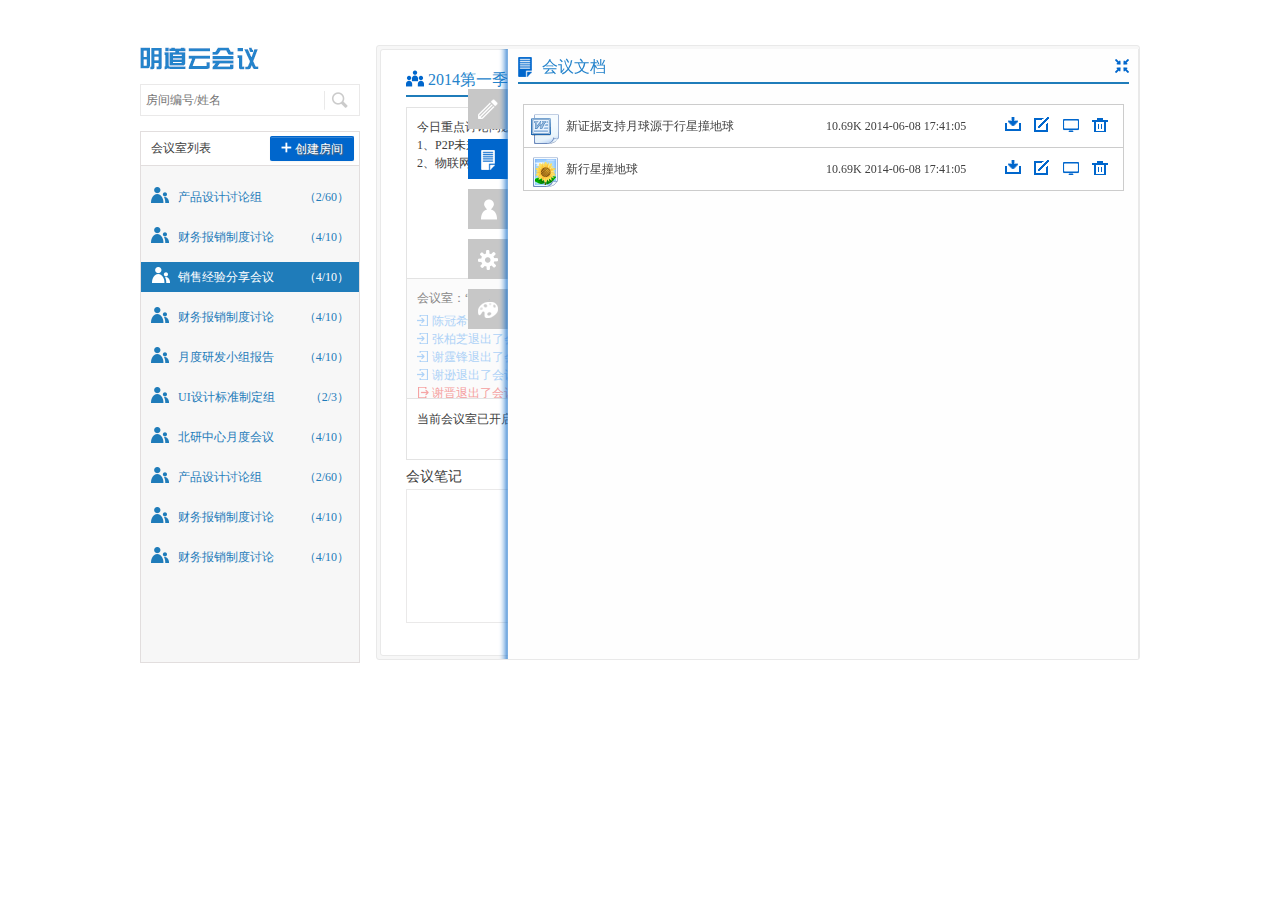
==== commit 6e01471a: "room.html页面加了文档列表" ====
--- a/room.html
+++ b/room.html
@@ -2,7 +2,7 @@
 <html>
 <head>
     <meta http-equiv="Content-Type" content="text/html; charset=utf-8"/>
-    <title>xxx会议室</title>
+    <title>会议文档</title>
     <link rel="stylesheet" href="css/global.css">
     <link rel="stylesheet" href="css/conference.css">
     <script type="text/javascript" src="js/jquery.js"></script>
@@ -199,108 +199,52 @@
                     <!--左侧的四个悬浮按钮begin-->
                     <div class="BarLeft">
                         <a href=""><i class="Icon Icon-write-m"></i></a>
-                        <a href=""><i class="Icon Icon-doc-m"></i></a>
-                        <a href="" class="current"><i class="Icon Icon-me-m"></i></a>
+                        <a href="" class="current"><i class="Icon Icon-doc-m"></i></a>
+                        <a href=""><i class="Icon Icon-me-m"></i></a>
                         <a href=""><i class="Icon Icon-set-m"></i></a>
                         <a href=""><i class="Icon Icon-broad-m"></i></a>
                     </div>
                     <!--左侧的四个悬浮按钮over-->
                     <div class="RightBarB-in">
                         <a href="javascript:;" class="Icon Icon-off"></a>
-                        <p class="TopTime aligncenter">
-                            <em>会议时长</em><br>
-                            <span class="font30">01:05:34</span>
-                        </p>
+                        <div class="Mtitle font16">
+                            <i class="Icon Icon-doc-m"></i> 会议文档
+                        </div>
                         <div class="mainIn">
-                            <ul class="UserList UserTab mart10 nomarl">
-                                <li class="clearfix">
-                                    <span class="UserImg block floatleft"><img src="images/1.jpg"></span>
-                                    <div class="UserBox">
-                                        <p>
-                                            <span class="UserName"><i class="Icon Icon-man"></i> 习近平</span>
-                                            <span class="Departmen"><i class="Icon Icon-box"></i> 技术支持部</span>
-                                            <span><i class="Icon Icon-phone"></i> 18622595158</span>
-                                        </p>
-                                        <div class="BtnItems">
-                                            <a href="javascript:;" class="marl5 nomarr"><i class="Icon Icon-v"></i> 未静音</a>
-                                            <a href="#" class="marl10 nomarr"><i class="Icon Icon-m"></i> 未静音</a>
-                                        </div>
-                                    </div>
-                                </li>
-                                <li class="clearfix">
-                                    <span class="UserImg block floatleft"><img src="images/1.jpg"></span>
-                                    <div class="UserBox">
-                                        <p>
-                                            <span class="UserName"><i class="Icon Icon-man"></i> 习近平</span>
-                                            <span class="Departmen"><i class="Icon Icon-box"></i> 技术支持部</span>
-                                            <span><i class="Icon Icon-phone"></i> 18622595158</span>
-                                        </p>
-                                        <div class="BtnItems">
-                                            <a href="javascript:;" class="no-Voice marl5 nomarr mart7"><i class="Icon no-voice"></i> 已静音</a>
-                                            <a href="#" class="no-Mic nomarl nomarr mart7"><i class="Icon no-mic"></i> 已静音</a>
-                                        </div>
-                                    </div>
-                                </li>
-                            </ul>
                             <div class="attachment-list">
                                 <div class="md-attachment mart10">
                                 <ul class="all-att clearfix">
                                     <li class="clearfix">
-                                        <span class="docimg floatleft"><img src="images/pdf.png"></span>
-                                        <div class="floatleft">
-                                            <p class="txt_hidden">
-                                                <span>数段名</span>
-                                            </p>
-                                            <p class="p-top10 clearfix">
-                                                <em>(20.5KB)</em>
-                                                <a target="_blank" href="" class="color-black">下载</a>
-                                                <a target="_blank" href="" class="color-black">预览</a>
-                                            </p>
+                                        <span class="docimg floatleft"><img src="images/fu_docx.gif"></span>
+                                        <span class="txt_hidden floatleft">新证据支持月球源于行星撞地球</span>
+                                        <span>
+                                            <em>10.69K</em>
+                                            <em>2014-06-08 17:41:05</em>
+                                        </span>
+                                        <div class="docBtn clearfix  floatright">
+                                            <a href="#" title="下载"><i class="Icon Icon-downl"></i></a>
+                                            <a href="#" title="重命名"><i class="Icon Icon-name"></i></a>
+                                            <a href="#" title="预览"><i class="Icon Icon-see"></i></a>
+                                            <a href="#" title="删除"><i class="Icon Icon-del2"></i></a>
                                         </div>
                                     </li>
                                     <li class="clearfix">
-                                        <span class="docimg floatleft"><img src="images/png.png"></span>
-                                        <div class="floatleft">
-                                            <p class="txt_hidden">
-                                                <span>数段名</span>
-                                            </p>
-                                            <p class="p-top10 clearfix">
-                                                <em>(20.5KB)</em>
-                                                <a target="_blank" href="" class="color-black">下载</a>
-                                                <a target="_blank" href="" class="color-black">预览</a>
-                                            </p>
-                                        </div>
-                                    </li>
-                                    <li class="clearfix">
-                                        <span class="docimg floatleft"><img src="images/txt.png"></span>
-                                        <div class="floatleft">
-                                            <p class="txt_hidden">
-                                                <span>数段名</span>
-                                            </p>
-                                            <p class="p-top10 clearfix">
-                                                <em>(20.5KB)</em>
-                                                <a target="_blank" href="" class="color-black">下载</a>
-                                                <a target="_blank" href="" class="color-black">预览</a>
-                                            </p>
-                                        </div>
-                                    </li>
-                                    <li class="clearfix">
-                                        <span class="docimg floatleft"><img src="images/zip.png"></span>
-                                        <div class="floatleft">
-                                            <p class="txt_hidden">
-                                                <span>数段名</span>
-                                            </p>
-                                            <p class="p-top10 clearfix">
-                                                <em>(20.5KB)</em>
-                                                <a target="_blank" href="" class="color-black">下载</a>
-                                                <a target="_blank" href="" class="color-black">预览</a>
-                                            </p>
+                                        <span class="docimg floatleft"><img src="images/fu_gif.gif"></span>
+                                        <span class="txt_hidden floatleft">新行星撞地球</span>
+                                        <span>
+                                            <em>10.69K</em>
+                                            <em>2014-06-08 17:41:05</em>
+                                        </span>
+                                        <div class="docBtn clearfix  floatright">
+                                            <a href="#" title="下载"><i class="Icon Icon-downl"></i></a>
+                                            <a href="#" title="重命名"><i class="Icon Icon-name"></i></a>
+                                            <a href="#" title="预览"><i class="Icon Icon-see"></i></a>
+                                            <a href="#" title="删除"><i class="Icon Icon-del2"></i></a>
                                         </div>
                                     </li>
                                 </ul>
                             </div>
                             </div>
-                            <p class="aligncenter p-top10"><a href="#"><i class="Icon Icon-play"></i> 开始录音</a></p>
                         </div>
                     </div>
                 </div>
--- a/css/global.css
+++ b/css/global.css
@@ -63,6 +63,7 @@
 .color-white{color:#fff;}
 .color-6{color:#666;}
 .color-3{color:#333;}
+.color-a{color:#aaa;}
 .color-1f7cba{color:#1f7cba;}
 .color-aed2f7{color:#aed2f7;}
 .width80{width:78px!important;}
@@ -110,7 +111,7 @@
 .Icon-ser{width:33px;height:29px;background-position: 0 0;}
 .Icon-add{width:11px;height:11px;background-position: 0 -29px;}
 .Icon-user{width:19px;height:16px;background-position: 0 -40px;}
-.RoomList li.current .Icon-user,.RoomList li:hover .Icon-user{background-position: 0 -56px;}
+.RoomList li.current .Icon-user,.RoomList li:hover .Icon-user{background-position: 1px -56px;}
 .Icon-prev,.Icon-next{width:40px;height:19px;background-position: 0 -72px;}
 .Icon-next{background-position: 0 -91px;}
 .Icon-time{width:16px;height:16px;background-position: -19px -29px;}
@@ -131,9 +132,10 @@
 .Icon-v{background-position: -83px -75px;}
 .Icon-m{background-position: -81px -15px;}
 .Icon-v:hover{background-position: -123px 0;}
-.Icon-m:hover{background-position: -120px -30px;}
-.RightBarB-in .mainIn  .ItemL .UserList li:hover .Icon-v{background-position: -219px 0;}
-.RightBarB-in .mainIn  .ItemL .UserList li:hover .Icon-m{background-position: -219px -29px;}
+.Icon-m:hover{background-position: -121px -30px;}
+.Icon-v.grey{background-position: -220px -58px;cursor: default;}
+.mainIn  .ItemL .UserList li:hover .Icon-v{background-position: -219px 0;}
+.mainIn  .ItemL .UserList li:hover .Icon-m{background-position: -219px -29px;}
 a:hover .Icon-write{background-position: -100px 0;}
 a:hover .Icon-doc{background-position: -100px -30px;}
 a:hover .Icon-me{background-position: -100px -60px;}
@@ -180,6 +182,8 @@
 .Icon-me-m{background-position: -140px -123px;}
 .Icon-set-m{background-position: -163px -123px;}
 .Mtitle .Icon-set-m{background-position: -195px -129px;}
+.Mtitle .Icon-doc-m{background-position: -220px -93px;}
+
 .Icon-edit{width:12px;height:12px;background-position: -179px -90px;}
 .Icon-broad-m{background-position: -140px -179px;}
 .Icon-rstep,.Icon-clear{width:16px;height:17px;background-position: -81px -185px;top: 3px;}
@@ -193,6 +197,7 @@
 .Icon-cut{background-position:-195px -40px;}
 .Icon-call,.Icon-men{width:20px;height:20px;background-position:-195px -63px;top:-2px;}
 .Icon-men{background-position:-195px -84px;}
+.Icon-men.red{background-position:-195px -104px;}
 .IconSet{display:inline-block;line-height: 25px;color: #0066cc;margin:0 10px;}
 .IconSet i{display: block;margin: 0 auto;width:32px;height:32px;}
 a:hover .Icon-play{background-position:0 -202px;}
@@ -213,7 +218,16 @@
 .prev:hover{background-position: -211px -241px;}
 .next{background-position: -210px -183px;right:10px;}
 .next:hover{background-position: -210px -212px;}
-.RightIn:hover .prev,.RightIn:hover .next{display: block;}
+.FrameIn:hover .prev,.FrameIn:hover .next{display: block;}
+.Icon-downl,.Icon-name,.Icon-see,.Icon-del2{width:16px;height:15px;background-position: 0 -270px;top:2px;}
+a:hover .Icon-downl{background-position: -18px -270px;}
+.Icon-name{background-position: -36px -270px;}
+a:hover .Icon-name{background-position: -54px -270px;}
+.Icon-see{background-position: -112px -270px;}
+a:hover .Icon-see{background-position: -133px -270px;}
+.Icon-del2{background-position: -72px -270px;top:3px;}
+a:hover .Icon-del2{background-position: -90px -270px;}
+
 /*这里是明道大结构的样式2013-8-7*/
 #Container{width:1000px;margin:0 auto;padding-bottom:50px;background-color:#fff;position:relative;color: #404040;overflow: hidden;padding-top: 25px;}
 
--- a/css/conference.css
+++ b/css/conference.css
@@ -1,9 +1,9 @@
-@charset "utf-8"; 
+@charset "utf-8";
 /* CSS Document */
 .LeftMain{width:220px;}
 .RightMain,.RightIn{border:1px solid #e9e9e9;border-radius:3px;}
 .RightMain{width:756px;padding:3px;background: #f7f7f7;overflow: hidden;position: relative;}
-.RightIn{background: #fff;height:609px;padding: 15px 20px;}
+.RightIn{background: #fff;height:575px;padding: 15px 20px;}
 /*搜索框*/
 .search{width:218px;border:1px solid #eae9e9;height:30px;position: relative;}
 .search input{border:0;line-height: 30px;height:30px;outline:none;padding-left:5px;width: 176px;}
@@ -43,17 +43,16 @@
 .mainIn  .ItemL .UserList li .number{width:20px;height:20px;margin-top:10px;border-radius:50px;background: #0066cc;display: inline-block;color: #fff;text-align: center;line-height: 20px;}
 .mainIn  .ItemL .UserList li .UserImg{border:0;padding-top:0;margin-right:20px;}
 .mainIn  .ItemL .UserList li .UserBox{padding:0;margin-left: 30px;border:1px solid #eaeaea;height:38px;}
-.RightBarB-in .mainIn  .ItemL .UserList li .UserBox p{padding-top:11px;}
-.RightBarB-in .mainIn  .ItemL .UserList li .UserBox p .UserName{width:80px;margin-right: 10px;}
+.mainIn  .ItemL .UserList li .UserBox p{padding-top:11px;}
+.mainIn  .ItemL .UserList li .UserBox p .UserName{width:80px;margin-right: 10px;}
 .mainIn  .ItemL .UserList li:hover .UserBox,.mainIn  .ItemL .UserList li.current .UserBox{background: #0066cc;color: #fff;}
-.RightBarB-in .mainIn  .ItemL .UserList li .UserBox p a{position: absolute;top:6px;}
-.RightBarB-in .mainIn  .ItemL .UserList li .UserBox p a.IconV{right:100px;}
-.RightBarB-in .mainIn  .ItemL .UserList li .UserBox p a.IconM{right:70px;}
-.RightBarB-in .mainIn  .ItemL .UserList li .UserBox p a.no-Voice{right:88px;top:11px;}
-.RightBarB-in .mainIn  .ItemL .UserList li .UserBox p a.no-Mic{right:55px;top:11px;}
-
-
-.MList{border:1px solid #e2dede;background: #f7f7f7;position: relative;overflow: hidden;height: 554px;}
+.mainIn  .ItemL .UserList li .UserBox p a{position: absolute;top:6px;}
+.mainIn  .ItemL .UserList li .UserBox p a.IconV{right:100px;}
+.mainIn  .ItemL .UserList li .UserBox p a.IconM{right:70px;}
+.mainIn  .ItemL .UserList li .UserBox p a.no-Voice{right:88px;top:11px;}
+.mainIn  .ItemL .UserList li .UserBox p a.no-Mic{right:55px;top:11px;}
+
+.MList{border:1px solid #e2dede;background: #f7f7f7;position: relative;overflow: hidden;height: 520px;}
 .ML-top{height: 33px;border-bottom:1px solid #e2dede;line-height: 33px;padding:0 5px 0 10px;background: #fff;position: relative;z-index: 20;}
 .RoomList{position: absolute;width: 100%;height: 9999px;left:0;top:0;padding-top: 40px;}
 .RoomList li{margin-top:10px;}
@@ -71,6 +70,7 @@
 .FrameIn{padding:30px 30px;position: relative;}
 .Mtitle{color:#2483cb;border-bottom: 2px solid #1f7cba;line-height: 30px;position: relative;}
 .Mtitle .Icon-time{top:2px;}
+.Frame .Mtitle{margin:0;}
 .Mnav li{float: left;margin-right: 5px;}
 .Mnav li a{display: block;line-height:28px;height: 28px;padding: 0 20px;color: #6e6e6e;border-radius: 3px;}
 .Mnav li a:hover,.Mnav li.current a{background: #e5e5e5;}
@@ -138,10 +138,6 @@
 .updaterDialog_Main dl dd{color: #333;margin-top:5px;position:relative;border-bottom: 1px dotted;padding:8px 0;}
 .updaterDialog_Main dl dd .editbox{position: absolute;right:5px;top:9px;}
 .TextBox{background-color: #FFFFFF;border: 1px solid #D5D5D5;font-size: 12px;height: 20px;line-height: 18px; padding-left: 5px;margin:0;}
-
-
-
-
 /*进度条*/
 .progressbarOut{border:1px solid #A3A3A3;width:100%;height:3px;}
 .progressbar{background-color: #A3A3A3;height:3px;font-size: 0;line-height:0;}
@@ -150,40 +146,40 @@
 .anList li{color:#404040;display: inline-block;float: left;line-height: 30px;width: 155px;text-align: left;margin-left: 5px;overflow:hidden;white-space:nowrap;text-overflow:ellipsis;}
 .broad,.broadBt{width:704px;margin:0 auto;position: relative;}
 .broadTop,.broadMid{border:1px solid #e3e3e3;height:150px;overflow-y: scroll;padding: 10px;line-height: 18px;}
-.broadMid{border-top:0;background: #fbfbfb;color: #888;height:99px;}
+.broadMid{border-top:0;background: #fbfbfb;color: #888;height:99px;word-break: break-all;}
 .broadMid p:first-child{padding-bottom: 5px;}
 .broadBt textarea{width:692px;}
 .broadBTop{height:40px;overflow: hidden;border-top:0;}
 .broadBTop p{line-height: 20px;}
 .IN{color:#aed2f7;}
 .OUT{color:#f5a0a0;}
-.RoomTime{position:absolute;right:30px;bottom:5px;}
+.RoomTime{position:absolute;right:30px;bottom:5px;background: #fbfbfb;}
 .Roomp1,.TopTime span{color:#1f7cba;}
 .Roomp1 em,.Roomp2 em{color:#888c92;}
 .Roomp2{color:#f5a4a4;}
 .RightBarB{width:641px;position: absolute;height:644px;z-index: 100;}
 .RightBarB-in{width:641px;height:644px;position: relative;background: url("../images/r-pop.png") repeat-y;}
-.RightBarB-in a.Icon-off{position: absolute;top:10px;right:10px;z-index: 30;}
-.RightBarB-in .Mtitle{margin:0 10px 0 20px;}
-.RightBarB-in .Mtitle .Icon-broad{position: relative;height:22px;top:3px;}
+a.Icon-off{position: absolute;top:10px;right:10px;z-index: 30;}
+.Mtitle{margin:0 10px 0 20px;}
+.Mtitle .Icon-broad{position: relative;height:22px;top:3px;}
 .mainIn{padding:10px 15px 0 25px;}
 .TopTime{padding-top:30px;line-height: 30px;color:#a8adb6;}
-.RightBarB-in .UserList{margin:0 20px 0 30px;}
-.RightBarB-in .UserList li .UserBox{width: auto;}
-.RightBarB-in .UserList li{background:#f8f8f7;}
-.RightBarB-in .UserList li .UserImg img{width:30px;height:30px;margin-top:5px;}
-.RightBarB-in .UserList li .UserBox{padding-left:40px;position: relative;}
-.RightBarB-in .UserList li .UserBox:hover{color:#404040;background: none;border-color:#eaeaea;}
-.RightBarB-in .UserList li .UserBox p{padding-top:18px;}
-.RightBarB-in .UserList li .UserBox .Departmen{display:inline-block;width:120px;overflow:hidden;white-space:nowrap;text-overflow:ellipsis;top:2px;position: relative;}
-.RightBarB-in .UserList li .UserBox .BtnItems{background: #fff;border-left:1px solid #e7e7e7;position: absolute;top:0;right: 0;height:48px;width: 198px;}
-.RightBarB-in .UserList li .UserBox .BtnItems a{display:inline-block;height: 30px;color: #1f7cba;margin:10px 12px 0 18px;}
-.RightBarB-in .UserList li .UserBox .BtnItems a .Icon{vertical-align: -8px;margin-right: 10px;}
-.RightBarB-in .UserList li .UserBox .BtnItems a .Icon-m{left:-4px;}
-.RightBarB-in .UserList li .UserBox .BtnItems a.no-Voice,.RightBarB-in .UserList li .UserBox .BtnItems a.no-Mic{color: #404040;margin:17px 5px 0 20px;}
-.RightBarB-in .UserList li .UserBox .BtnItems a.no-Voice .Icon,.RightBarB-in .UserList li .UserBox .BtnItems a.no-Mic .Icon
+.mainIn .UserList{margin:0 20px 0 30px;}
+.mainIn .UserList li .UserBox{width: auto;}
+.mainIn .UserList li{background:#f8f8f7;}
+.mainIn .UserList li .UserImg img{width:30px;height:30px;margin-top:5px;}
+.mainIn .UserList li .UserBox{padding-left:40px;position: relative;}
+.mainIn .UserList li .UserBox:hover{color:#404040;background: none;border-color:#eaeaea;}
+.mainIn .UserList li .UserBox p{padding-top:18px;}
+.mainIn .UserList li .UserBox .Departmen{display:inline-block;width:120px;overflow:hidden;white-space:nowrap;text-overflow:ellipsis;top:2px;position: relative;}
+.mainIn .UserList li .UserBox .BtnItems{background: #fff;border-left:1px solid #e7e7e7;position: absolute;top:0;right: 0;height:48px;width: 198px;}
+.mainIn .UserList li .UserBox .BtnItems a{display:inline-block;height: 30px;color: #1f7cba;margin:10px 12px 0 18px;}
+.mainIn .UserList li .UserBox .BtnItems a .Icon{vertical-align: -8px;margin-right: 10px;}
+.mainIn .UserList li .UserBox .BtnItems a .Icon-m{left:-4px;}
+.mainIn .UserList li .UserBox .BtnItems a.no-Voice,.mainIn .UserList li .UserBox .BtnItems a.no-Mic{color: #404040;margin:17px 5px 0 20px;}
+.mainIn .UserList li .UserBox .BtnItems a.no-Voice .Icon,.mainIn .UserList li .UserBox .BtnItems a.no-Mic .Icon
 {margin-right:0;}
-.RightBarB-in .UserList li .UserBox .BtnItems a.no-Mic .Icon{margin-right:2px;}
+.mainIn .UserList li .UserBox .BtnItems a.no-Mic .Icon{margin-right:2px;}
 .BarLeft{position: absolute;left:-30px;top:40px;}
 .BarLeft a{display:block;width:40px;height:40px;line-height:40px;text-align:center;background: #c7c7c7;margin-bottom:10px;}
 .BarLeft a:hover,.BarLeft a.current{background: #0066cc;}
@@ -237,25 +233,26 @@
 .color9 em{background-color:#cccc00;}
 .Broad{height:460px;border:1px solid #eee;box-shadow: 2px 1px 2px 2px #bcbcbc;}
 .UserTab li .UserImg,.UserTab li .UserBox{border-radius:6px;height: 40px;}
-.RightBarB-in .UserTab li{background: none;}
-.RightBarB-in .UserTab li .UserImg{height: 40px;padding:0 0 0 5px;}
-.RightBarB-in .UserTab li .UserBox  .BtnItems{background: none;height: 40px;width: 150px;}
-.RightBarB-in .UserTab li .UserBox  .BtnItems a{margin-top:5px;line-height: 30px;}
-.RightBarB-in .UserTab li .UserBox .BtnItems a .Icon{margin-right:2px;}
-.RightBarB-in .UserTab li .UserBox .BtnItems a.online{color: #2cd62c;}
-.RightBarB-in .UserTab li .UserBox .BtnItems a.wait{color: #ffb20e;}
-.RightBarB-in .UserTab li .UserBox .BtnItems a.cut{color: #aaa;}
-.RightBarB-in .UserTab li .UserBox p{padding:0 0 0 10px;}
-.RightBarB-in .UserTab li .UserBox p span{display: inline-block;height:40px;line-height:44px; float: left;}
-.RightBarB-in .UserTab li .UserBox p span.Departmen,.RightBarB-in .UserTab li .UserBox p span.UserName{top:0;}
-.RightBarB-in .UserTab li .UserBox .BtnItems a.no-Voice, .RightBarB-in .UserTab li .UserBox .BtnItems a.no-Mic{margin-top:13px;}
-.RightBarB-in .UserTab li:nth-child(2n){background: #f8f8f7;}
-.RightBarB-in .UserTab li .UserBox .BtnItems a.Kout{color:#999;}
+.mainIn .UserTab li{background: none;}
+.mainIn .UserTab li .UserImg{height: 40px;padding:0 0 0 5px;}
+.mainIn .UserTab li .UserBox  .BtnItems{background: none;height: 40px;width: 150px;}
+.mainIn .UserTab li .UserBox  .BtnItems a{margin-top:5px;line-height: 30px;}
+.mainIn .UserTab li .UserBox .BtnItems a .Icon{margin-right:2px;}
+.mainIn .UserTab li .UserBox .BtnItems a.online{color: #2cd62c;}
+.mainIn .UserTab li .UserBox .BtnItems a.wait{color: #ffb20e;}
+.mainIn .UserTab li .UserBox .BtnItems a.cut{color: #aaa;}
+.mainIn .UserTab li .UserBox p{padding:0 0 0 10px;}
+.mainIn .UserTab li .UserBox p span{display: inline-block;height:40px;line-height:44px; float: left;}
+.mainIn .UserTab li .UserBox p span.Departmen,.mainIn .UserTab li .UserBox p span.UserName{top:0;}
+.mainIn .UserTab li .UserBox .BtnItems a.no-Voice,.mainIn .UserTab li .UserBox .BtnItems a.no-Mic{margin-top:13px;}
+.mainIn .UserTab li:nth-child(2n){background: #f8f8f7;}
+.mainIn .UserTab li .UserBox .BtnItems a.Kout.red{color:#999;}
 
 .md-attachment{position:relative;z-index: 10;margin:5px 0 0 5px;}
-.all-att{position: absolute;padding:5px;background: #fff;width:225px;z-index: 10;*border:2px solid #ccc;
-    border:1px solid #ccc;box-shadow:0 0 8px #ccc;}
-.all-att li{margin:6px 0;line-height: 20px;}
+.all-att{position: absolute;background: #fff;width:225px;z-index: 10;box-shadow:0 0 8px #ccc;border:1px solid #ccc;}
+.all-att li{padding:5px;line-height: 20px;border-bottom:1px solid #ccc;}
+.all-att li:last-child{border:0;}
+.all-att li:hover{background:#f3f8fe;}
 .all-att li span.txt_hidden{width:150px;display: inline-block;float: left;}
 .all-att li .docimg{display: inline-block; position: relative;top:2px;float: left;}
 .all-att li .docimg img{width:20px;height:20px;vertical-align: middle;margin-right:5px;}
@@ -263,13 +260,17 @@
 .md-mi-attachment{display:inline-block;width:16px;height:18px;font-size: 0;line-height: 0;
     background: url("../images/md-p-ico.png");background-position:-1px -181px;vertical-align: middle;top:-2px;left:-4px;position: relative;}
 .attachment-list .all-att{position: relative;display: block;width: auto;box-shadow:none;}
-.attachment-list .all-att li{margin:8px 10px;float: left;width: 220px;}
-.attachment-list .all-att li a{margin:0 10px 0 0;float: left;}
-.attachment-list .all-att li p.txt_hidden{width:160px;float: none;}
+.attachment-list .all-att li{}
+.attachment-list .all-att li a{margin:0 10px 0 0;}
+.attachment-list .all-att li span{height: 32px;line-height: 32px;}
+.attachment-list .all-att li span.txt_hidden{width:260px;}
 .attachment-list .all-att li span.graytext{color: #a0a0a0;}
-
 .attachment-list .md-attachment{margin:0;}
 .attachment-list .all-att li .docimg img{width: 32px;height:32px;}
+.attachment-list .all-att li .docBtn{height: 32px;line-height: 32px;}
+
+
+
 .Grab{border-bottom:1px solid #e2dede;margin:0 5px;}
 .Grab a{display: inline-block;width:40px;height:20px;line-height: 20px;text-align: center;color:#fff;border-radius:2px;margin:5px 0;}
 .Grab a.GrabBtn{background: #0066cc;}
@@ -278,9 +279,24 @@
 .Grab a.GrabBtnOver{background: #3eb93b;}
 .Grab a.GrabBtnOver:hover{background: #36a534;}
 .stop,.close2,.closerob{color: #c63d4d;}
-.stop:hover,.close2:hover,.closerob:hover{color: #9d2432;}
+.stop:hover,.close2:hover,.closerob:hover,.mainIn .UserTab li .UserBox .BtnItems a.Kout.red{color: #9d2432;}
 .STEPBox{width:9999px;height:550px;position: absolute;}
-.STEP{height: 550px;width:704px;float: left;}
+.STEP{height: 550px;width:694px;float: left;padding: 0 10px 0 0;}
 .STEP2,.STEP3{height:510px;}
-
-
+.md-result-user,.md-plus-ser ul{background:#FFF;border:1px solid #E3E3E3;padding:5px 0;position:absolute;z-index:101;box-shadow:0 2px 5px rgba(0, 0, 0, 0.15);width:260px;border-radius:5px;}
+.md-result-user .current{border-color:#d2ea00;}
+.md-result-user{padding-top:0;}
+.the-name{height:30px;line-height:30px;padding-left:10px;font-size:14px;font-weight:bold;color:#666;}
+.md-results{cursor:pointer;padding:0 20px 0 5px;line-height:36px;height:36px;width:235px;overflow:hidden;white-space:nowrap;text-overflow:ellipsis;display:inline-block;}
+.md-result-user.group .md-results{padding:0 20px 0 20px;width:220px;}
+.md-results:hover,.md-results.current,.md-plus-ser ul li:hover,.md-plus-ser ul li.current,.chose-g li.cur{background:#F5F5F5;}
+.md-results span{display: block;float: left;color: #333;line-height:36px;height:36px;margin-right:3px;}
+.md-results span img{width:26px;height:26px;margin:5px 5px 0 0;border-radius:3px;}
+.md-results .txt_hidden{max-width:150px;}
+.md-result-user.group .md-results .txt_hidden{max-width:140px;}
+.md-name.txt_hidden{max-width:50px;}
+.md-results.manager{background:#06fae6;}
+.md-results.nouse span{color:#ccc!important;cursor:auto;}
+.md-results.nouse:hover{border-color:#ccc;}
+.md-results b{background:#FFFF99;}
+
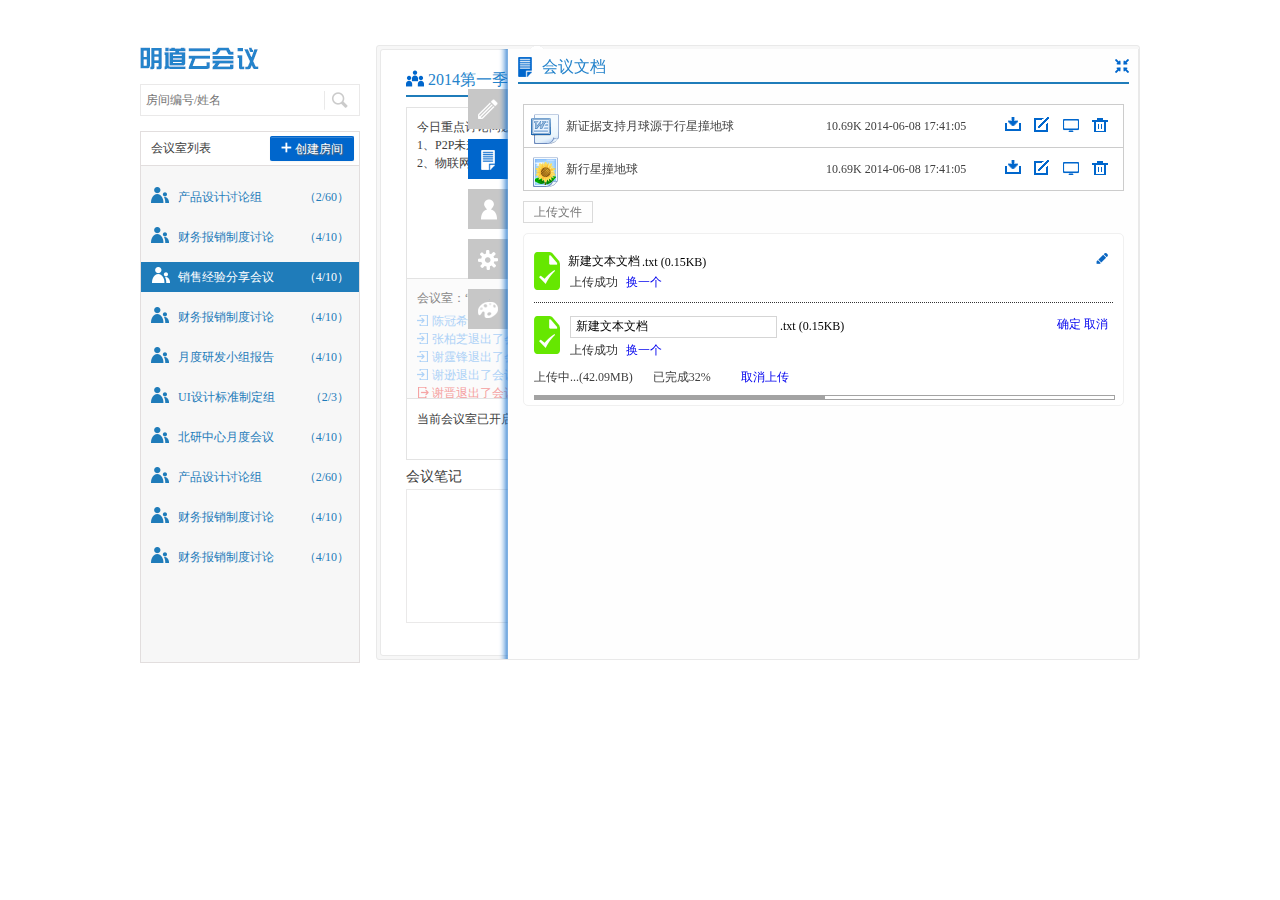
==== commit 42f01aee: "room.html" ====
--- a/room.html
+++ b/room.html
@@ -213,37 +213,91 @@
                         <div class="mainIn">
                             <div class="attachment-list">
                                 <div class="md-attachment mart10">
-                                <ul class="all-att clearfix">
-                                    <li class="clearfix">
-                                        <span class="docimg floatleft"><img src="images/fu_docx.gif"></span>
-                                        <span class="txt_hidden floatleft">新证据支持月球源于行星撞地球</span>
-                                        <span>
-                                            <em>10.69K</em>
-                                            <em>2014-06-08 17:41:05</em>
-                                        </span>
-                                        <div class="docBtn clearfix  floatright">
-                                            <a href="#" title="下载"><i class="Icon Icon-downl"></i></a>
-                                            <a href="#" title="重命名"><i class="Icon Icon-name"></i></a>
-                                            <a href="#" title="预览"><i class="Icon Icon-see"></i></a>
-                                            <a href="#" title="删除"><i class="Icon Icon-del2"></i></a>
-                                        </div>
-                                    </li>
-                                    <li class="clearfix">
-                                        <span class="docimg floatleft"><img src="images/fu_gif.gif"></span>
-                                        <span class="txt_hidden floatleft">新行星撞地球</span>
-                                        <span>
-                                            <em>10.69K</em>
-                                            <em>2014-06-08 17:41:05</em>
-                                        </span>
-                                        <div class="docBtn clearfix  floatright">
-                                            <a href="#" title="下载"><i class="Icon Icon-downl"></i></a>
-                                            <a href="#" title="重命名"><i class="Icon Icon-name"></i></a>
-                                            <a href="#" title="预览"><i class="Icon Icon-see"></i></a>
-                                            <a href="#" title="删除"><i class="Icon Icon-del2"></i></a>
-                                        </div>
-                                    </li>
-                                </ul>
-                            </div>
+                                    <ul class="all-att clearfix">
+                                        <li class="clearfix">
+                                            <span class="docimg floatleft"><img src="images/fu_docx.gif"></span>
+                                            <span class="txt_hidden floatleft">新证据支持月球源于行星撞地球</span>
+                                            <span>
+                                                <em>10.69K</em>
+                                                <em>2014-06-08 17:41:05</em>
+                                            </span>
+                                            <div class="docBtn clearfix  floatright">
+                                                <a href="#" title="下载"><i class="Icon Icon-downl"></i></a>
+                                                <a href="#" title="重命名"><i class="Icon Icon-name"></i></a>
+                                                <a href="#" title="预览"><i class="Icon Icon-see"></i></a>
+                                                <a href="#" title="删除"><i class="Icon Icon-del2"></i></a>
+                                            </div>
+                                        </li>
+                                        <li class="clearfix">
+                                            <span class="docimg floatleft"><img src="images/fu_gif.gif"></span>
+                                            <span class="txt_hidden floatleft">新行星撞地球</span>
+                                            <span>
+                                                <em>10.69K</em>
+                                                <em>2014-06-08 17:41:05</em>
+                                            </span>
+                                            <div class="docBtn clearfix  floatright">
+                                                <a href="#" title="下载"><i class="Icon Icon-downl"></i></a>
+                                                <a href="#" title="重命名"><i class="Icon Icon-name"></i></a>
+                                                <a href="#" title="预览"><i class="Icon Icon-see"></i></a>
+                                                <a href="#" title="删除"><i class="Icon Icon-del2"></i></a>
+                                            </div>
+                                        </li>
+                                    </ul>
+                                </div>
+                            </div>
+                            <!--上传begin-->
+                            <div class="mart10">
+                                <a href="#" class="upload nomarl">上传文件</a>
+                                <!--附件begin-->
+                                <div class="updaterDialog_Main aligncenter nomarl mart10 clearfix">
+                                    <em class="ti"><img src="images/Tag_UpdaterWhite.png"></em>
+                                    <!--<a href="#" class="floatleft md-psot-ico"><img src="images/Post_doc27.png"/><br><em>上传文档</em></a>-->
+                                    <!--已上传begin-->
+                                    <dl class="alignleft">
+                                        <dd class="clearfix">
+                                            <span class="editbox">
+                                                <a href="#" class="Icon Icon-edit" title="编辑"></a>
+                                            </span>
+                                            <span class="floatleft marr10"><img src="images/Ico_DocUploadSuc.png"></span>
+                                            <p class="docname"><span class="txt_hidden">新建文本文档</span>.txt (0.15KB)</p>
+                                            <p>上传成功 <a href="#">换一个</a></p>
+                                        </dd>
+                                        <dd class="clearfix noborder">
+                                            <span class="editbox">
+                                                <a href="#">确定</a>
+                                                <a href="#">取消</a>
+                                            </span>
+                                            <span class="floatleft marr10"><img src="images/Ico_DocUploadSuc.png"></span>
+                                            <p class="docname">
+                                                <input class="TextBox" id="Rename_FileName" style="width:200px" value="新建文本文档">
+                                                .txt (0.15KB)
+                                            </p>
+                                            <p>上传成功 <a href="#">换一个</a></p>
+                                        </dd>
+                                    </dl>
+                                    <!--已上传over-->
+                                    <!--进度条begin-->
+                                    <div class="probar mart5">
+                                        <p class="alignleft">上传中...(42.09MB)<span class="marl20">已完成<em>32%</em></span><a href="#" class="marl30">取消上传</a></p>
+                                        <div class="progressbarOut mart10"><div class="progressbar" style="width:50%;"></div></div>
+                                    </div>
+                                    <!--进度条over-->
+                                </div>
+                                <!--附件over-->
+                                <div class="updaterDialog_Main aligncenter clearfix" style="display:none;">
+                                    <em class="ti"><img src="images/Tag_UpdaterWhite.png"></em>
+                                    <ul class="anList">
+                                        <li>2014研发报告4研发报告4研发报告4研发报告4研发报告4研发报告.word ; </li>
+                                        <li>2014研发报告.word ; </li>
+                                        <li>2014研发报告.word ; </li>
+                                        <li>2014研发报告.word ; </li>
+                                        <li>2014研发报告.word ; </li>
+                                        <li>2014研发报告.word ; </li>
+                                        <li>2014研发报告.word ; </li>
+                                        <li>2014研发报告.word ; </li>
+                                    </ul>
+                                </div>
+                                <!--上传over-->
                             </div>
                         </div>
                     </div>
--- a/css/conference.css
+++ b/css/conference.css
@@ -128,7 +128,7 @@
 .upload:hover{background:#dfecfb;border-color:#b8d4f5;}
 /*2014-01-28 附件*/
 .updaterDialog{position:relative;}
-.updaterDialog_Main{border:1px solid #F0F0F0;background: #fff;border-radius:5px;padding:5px 10px;width:494px;z-index: 20;min-height:70px;margin-left: 4px;}
+.updaterDialog_Main{border:1px solid #F0F0F0;background: #fff;border-radius:5px;padding:5px 10px;z-index: 20;min-height:70px;margin-left: 4px;}
 .updaterDialog_Main em.ti{display: block;width:18px;height:12px;font-size:0;line-height:0;position:absolute;top:-9px;left:30px;}
 .md-psot-ico{width:75px;height:55px;padding-top:10px;color:#AAAAAA;}
 .md-psot-ico img{margin-bottom:10px;}
@@ -285,7 +285,7 @@
 .STEP2,.STEP3{height:510px;}
 .md-result-user,.md-plus-ser ul{background:#FFF;border:1px solid #E3E3E3;padding:5px 0;position:absolute;z-index:101;box-shadow:0 2px 5px rgba(0, 0, 0, 0.15);width:260px;border-radius:5px;}
 .md-result-user .current{border-color:#d2ea00;}
-.md-result-user{padding-top:0;}
+.md-result-user{padding-top:0;height: 210px;overflow: hidden;overflow-y: scroll;}
 .the-name{height:30px;line-height:30px;padding-left:10px;font-size:14px;font-weight:bold;color:#666;}
 .md-results{cursor:pointer;padding:0 20px 0 5px;line-height:36px;height:36px;width:235px;overflow:hidden;white-space:nowrap;text-overflow:ellipsis;display:inline-block;}
 .md-result-user.group .md-results{padding:0 20px 0 20px;width:220px;}
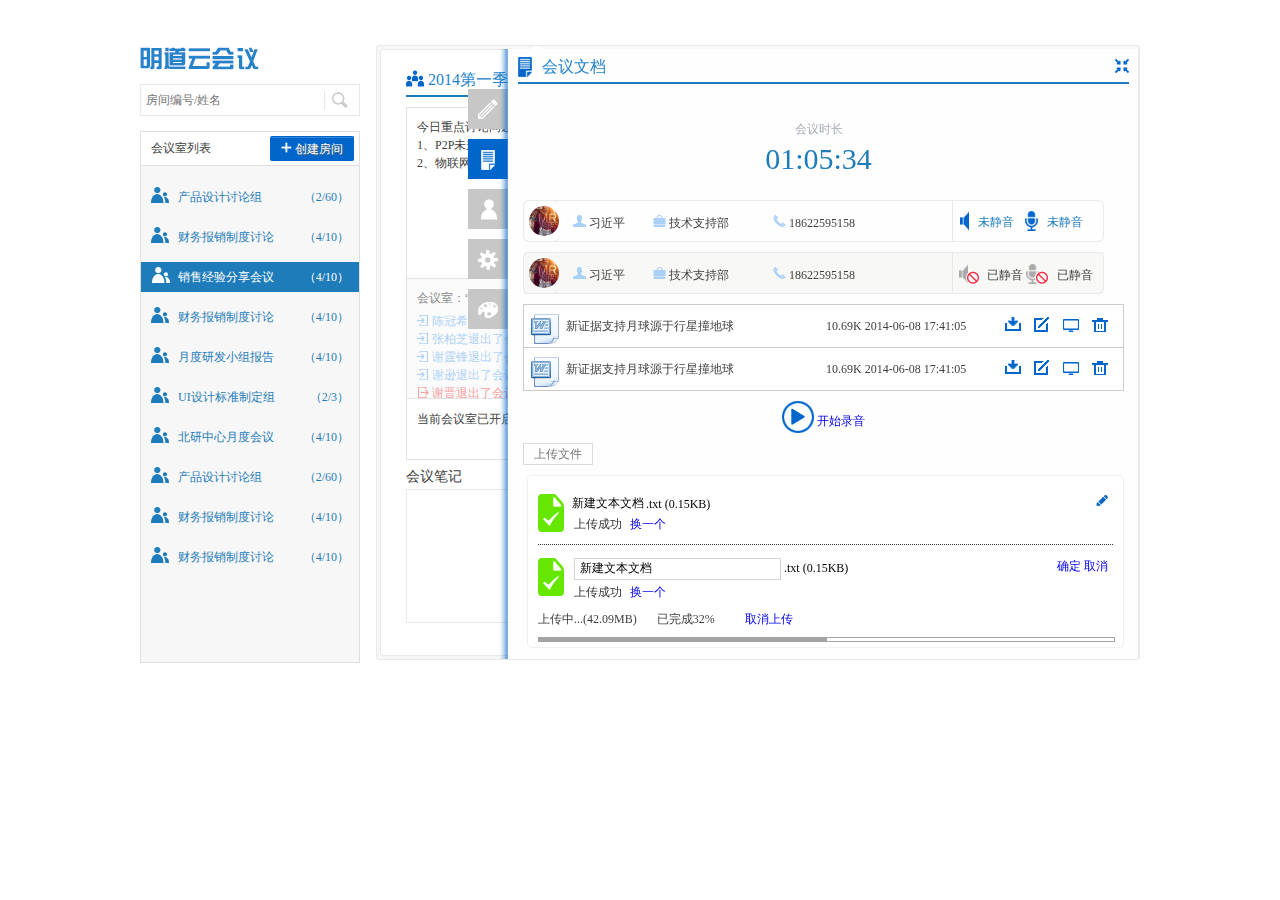
==== commit eb9d1696: "room" ====
--- a/room.html
+++ b/room.html
@@ -207,49 +207,81 @@
                     <!--左侧的四个悬浮按钮over-->
                     <div class="RightBarB-in">
                         <a href="javascript:;" class="Icon Icon-off"></a>
-                        <div class="Mtitle font16">
-                            <i class="Icon Icon-doc-m"></i> 会议文档
-                        </div>
+                        <div class="Mtitle font16"><i class="Icon Icon-doc-m"></i> 会议文档</div>
+                        <p class="TopTime aligncenter">
+                            <em>会议时长</em><br>
+                            <span class="font30">01:05:34</span>
+                        </p>
                         <div class="mainIn">
+                            <ul class="UserList UserTab mart10 nomarl">
+                                <li class="clearfix">
+                                    <span class="UserImg block floatleft"><img src="images/1.jpg"></span>
+                                    <div class="UserBox">
+                                        <p>
+                                            <span class="UserName"><i class="Icon Icon-man"></i> 习近平</span>
+                                            <span class="Departmen"><i class="Icon Icon-box"></i> 技术支持部</span>
+                                            <span><i class="Icon Icon-phone"></i> 18622595158</span>
+                                        </p>
+                                        <div class="BtnItems">
+                                            <a href="javascript:;" class="marl5 nomarr"><i class="Icon Icon-v"></i> 未静音</a>
+                                            <a href="#" class="marl10 nomarr"><i class="Icon Icon-m"></i> 未静音</a>
+                                        </div>
+                                    </div>
+                                </li>
+                                <li class="clearfix">
+                                    <span class="UserImg block floatleft"><img src="images/1.jpg"></span>
+                                    <div class="UserBox">
+                                        <p>
+                                            <span class="UserName"><i class="Icon Icon-man"></i> 习近平</span>
+                                            <span class="Departmen"><i class="Icon Icon-box"></i> 技术支持部</span>
+                                            <span><i class="Icon Icon-phone"></i> 18622595158</span>
+                                        </p>
+                                        <div class="BtnItems">
+                                            <a href="javascript:;" class="no-Voice marl5 nomarr mart7"><i class="Icon no-voice"></i> 已静音</a>
+                                            <a href="#" class="no-Mic nomarl nomarr mart7"><i class="Icon no-mic"></i> 已静音</a>
+                                        </div>
+                                    </div>
+                                </li>
+                            </ul>
                             <div class="attachment-list">
                                 <div class="md-attachment mart10">
-                                    <ul class="all-att clearfix">
-                                        <li class="clearfix">
-                                            <span class="docimg floatleft"><img src="images/fu_docx.gif"></span>
-                                            <span class="txt_hidden floatleft">新证据支持月球源于行星撞地球</span>
-                                            <span>
-                                                <em>10.69K</em>
-                                                <em>2014-06-08 17:41:05</em>
-                                            </span>
-                                            <div class="docBtn clearfix  floatright">
-                                                <a href="#" title="下载"><i class="Icon Icon-downl"></i></a>
-                                                <a href="#" title="重命名"><i class="Icon Icon-name"></i></a>
-                                                <a href="#" title="预览"><i class="Icon Icon-see"></i></a>
-                                                <a href="#" title="删除"><i class="Icon Icon-del2"></i></a>
-                                            </div>
-                                        </li>
-                                        <li class="clearfix">
-                                            <span class="docimg floatleft"><img src="images/fu_gif.gif"></span>
-                                            <span class="txt_hidden floatleft">新行星撞地球</span>
-                                            <span>
-                                                <em>10.69K</em>
-                                                <em>2014-06-08 17:41:05</em>
-                                            </span>
-                                            <div class="docBtn clearfix  floatright">
-                                                <a href="#" title="下载"><i class="Icon Icon-downl"></i></a>
-                                                <a href="#" title="重命名"><i class="Icon Icon-name"></i></a>
-                                                <a href="#" title="预览"><i class="Icon Icon-see"></i></a>
-                                                <a href="#" title="删除"><i class="Icon Icon-del2"></i></a>
-                                            </div>
-                                        </li>
-                                    </ul>
-                                </div>
-                            </div>
-                            <!--上传begin-->
+                                <ul class="all-att clearfix">
+                                    <li class="clearfix">
+                                        <span class="docimg floatleft"><img src="images/fu_docx.gif"></span>
+                                        <span class="txt_hidden floatleft">新证据支持月球源于行星撞地球</span>
+                                        <span>
+                                            <em>10.69K</em>
+                                            <em>2014-06-08 17:41:05</em>
+                                        </span>
+                                        <div class="docBtn clearfix  floatright">
+                                            <a href="#" title="下载"><i class="Icon Icon-downl"></i></a>
+                                            <a href="#" title="重命名"><i class="Icon Icon-name"></i></a>
+                                            <a href="#" title="预览"><i class="Icon Icon-see"></i></a>
+                                            <a href="#" title="删除"><i class="Icon Icon-del2"></i></a>
+                                        </div>
+                                    </li>
+                                    <li class="clearfix">
+                                        <span class="docimg floatleft"><img src="images/fu_docx.gif"></span>
+                                        <span class="txt_hidden floatleft">新证据支持月球源于行星撞地球</span>
+                                        <span>
+                                            <em>10.69K</em>
+                                            <em>2014-06-08 17:41:05</em>
+                                        </span>
+                                        <div class="docBtn clearfix  floatright">
+                                            <a href="#" title="下载"><i class="Icon Icon-downl"></i></a>
+                                            <a href="#" title="重命名"><i class="Icon Icon-name"></i></a>
+                                            <a href="#" title="预览"><i class="Icon Icon-see"></i></a>
+                                            <a href="#" title="删除"><i class="Icon Icon-del2"></i></a>
+                                        </div>
+                                    </li>
+                                </ul>
+                            </div>
+                            </div>
+                            <p class="aligncenter p-top10"><a href="#"><i class="Icon Icon-play"></i> 开始录音</a></p>
                             <div class="mart10">
                                 <a href="#" class="upload nomarl">上传文件</a>
                                 <!--附件begin-->
-                                <div class="updaterDialog_Main aligncenter nomarl mart10 clearfix">
+                                <div class="updaterDialog_Main aligncenter clearfix mart10">
                                     <em class="ti"><img src="images/Tag_UpdaterWhite.png"></em>
                                     <!--<a href="#" class="floatleft md-psot-ico"><img src="images/Post_doc27.png"/><br><em>上传文档</em></a>-->
                                     <!--已上传begin-->
--- a/css/global.css
+++ b/css/global.css
@@ -225,6 +225,7 @@
 a:hover .Icon-name{background-position: -54px -270px;}
 .Icon-see{background-position: -112px -270px;}
 a:hover .Icon-see{background-position: -133px -270px;}
+.systemTxt .Icon-see{background-position: -182px -20px;}
 .Icon-del2{background-position: -72px -270px;top:3px;}
 a:hover .Icon-del2{background-position: -90px -270px;}
 
--- a/css/conference.css
+++ b/css/conference.css
@@ -153,6 +153,7 @@
 .broadBTop p{line-height: 20px;}
 .IN{color:#aed2f7;}
 .OUT{color:#f5a0a0;}
+.systemTxt{color:#666;}
 .RoomTime{position:absolute;right:30px;bottom:5px;background: #fbfbfb;}
 .Roomp1,.TopTime span{color:#1f7cba;}
 .Roomp1 em,.Roomp2 em{color:#888c92;}
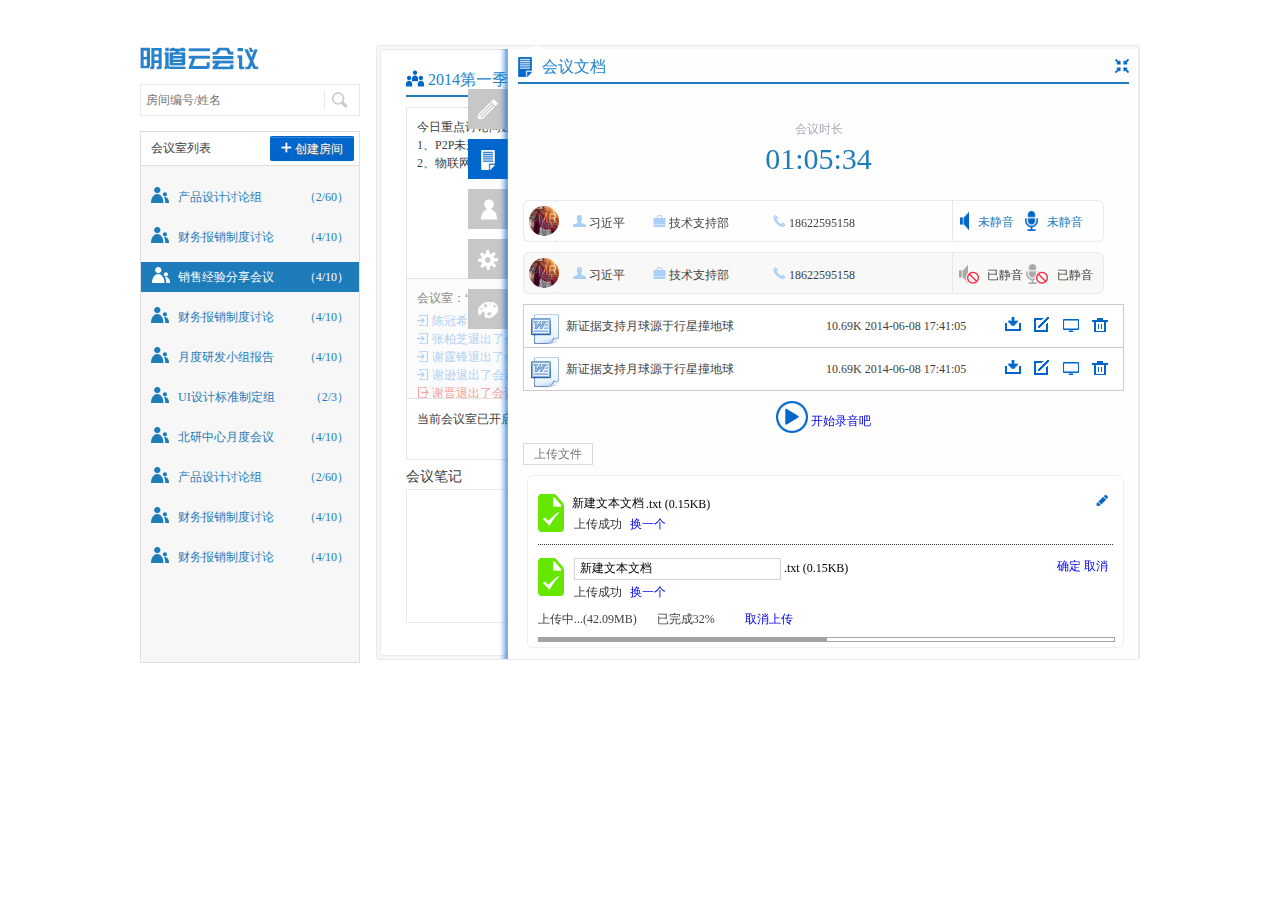
==== commit cf013b0f: "room.html 里面的新列表" ====
--- a/room.html
+++ b/room.html
@@ -226,6 +226,8 @@
                                             <a href="javascript:;" class="marl5 nomarr"><i class="Icon Icon-v"></i> 未静音</a>
                                             <a href="#" class="marl10 nomarr"><i class="Icon Icon-m"></i> 未静音</a>
                                         </div>
+                                        <a href="#" class="Icon Icon-up-m"></a>
+                                        <a href="#" class="Icon Icon-down-m"></a>
                                     </div>
                                 </li>
                                 <li class="clearfix">
@@ -277,7 +279,7 @@
                                 </ul>
                             </div>
                             </div>
-                            <p class="aligncenter p-top10"><a href="#"><i class="Icon Icon-play"></i> 开始录音</a></p>
+                            <p class="aligncenter p-top10"><a href="#"><i class="Icon Icon-play"></i> 开始录音吧</a></p>
                             <div class="mart10">
                                 <a href="#" class="upload nomarl">上传文件</a>
                                 <!--附件begin-->
@@ -389,4 +391,4 @@
     </div>
 </div>
 </body>
-</html>+</ht--- a/css/global.css
+++ b/css/global.css
@@ -228,6 +228,12 @@
 .systemTxt .Icon-see{background-position: -182px -20px;}
 .Icon-del2{background-position: -72px -270px;top:3px;}
 a:hover .Icon-del2{background-position: -90px -270px;}
+.Icon-up-m,.Icon-down-m{width:13px;height:12px;background-position: -166px -269px;display: none;}
+.Icon-up-m:hover{background-position:-180px -269px;}
+.Icon-down-m{background-position:-194px -269px;}
+.Icon-down-m:hover{background-position:-208px -269px;}
+li:hover .Icon-up-m,li:hover .Icon-down-m{position: absolute;right:-19px;top:4px;display: block;}
+li:hover .Icon-down-m{top:25px;right:-20px;}
 
 /*这里是明道大结构的样式2013-8-7*/
 #Container{width:1000px;margin:0 auto;padding-bottom:50px;background-color:#fff;position:relative;color: #404040;overflow: hidden;padding-top: 25px;}
--- a/css/conference.css
+++ b/css/conference.css
@@ -233,9 +233,10 @@
 .color8 em{background-color:#8000ff;}
 .color9 em{background-color:#cccc00;}
 .Broad{height:460px;border:1px solid #eee;box-shadow: 2px 1px 2px 2px #bcbcbc;}
+.mainIn .UserTab{margin-right:0;}
 .UserTab li .UserImg,.UserTab li .UserBox{border-radius:6px;height: 40px;}
-.mainIn .UserTab li{background: none;}
-.mainIn .UserTab li .UserImg{height: 40px;padding:0 0 0 5px;}
+.mainIn .UserTab li{background: none;padding-right:20px;}
+.mainIn .UserTab li .UserImg{height: 40px;padding:0 0 0 5px;position: relative;z-index: 20;}
 .mainIn .UserTab li .UserBox  .BtnItems{background: none;height: 40px;width: 150px;}
 .mainIn .UserTab li .UserBox  .BtnItems a{margin-top:5px;line-height: 30px;}
 .mainIn .UserTab li .UserBox .BtnItems a .Icon{margin-right:2px;}
@@ -246,7 +247,7 @@
 .mainIn .UserTab li .UserBox p span{display: inline-block;height:40px;line-height:44px; float: left;}
 .mainIn .UserTab li .UserBox p span.Departmen,.mainIn .UserTab li .UserBox p span.UserName{top:0;}
 .mainIn .UserTab li .UserBox .BtnItems a.no-Voice,.mainIn .UserTab li .UserBox .BtnItems a.no-Mic{margin-top:13px;}
-.mainIn .UserTab li:nth-child(2n){background: #f8f8f7;}
+.mainIn .UserTab li:nth-child(2n) .UserBox{background: #f8f8f7;}
 .mainIn .UserTab li .UserBox .BtnItems a.Kout.red{color:#999;}
 
 .md-attachment{position:relative;z-index: 10;margin:5px 0 0 5px;}
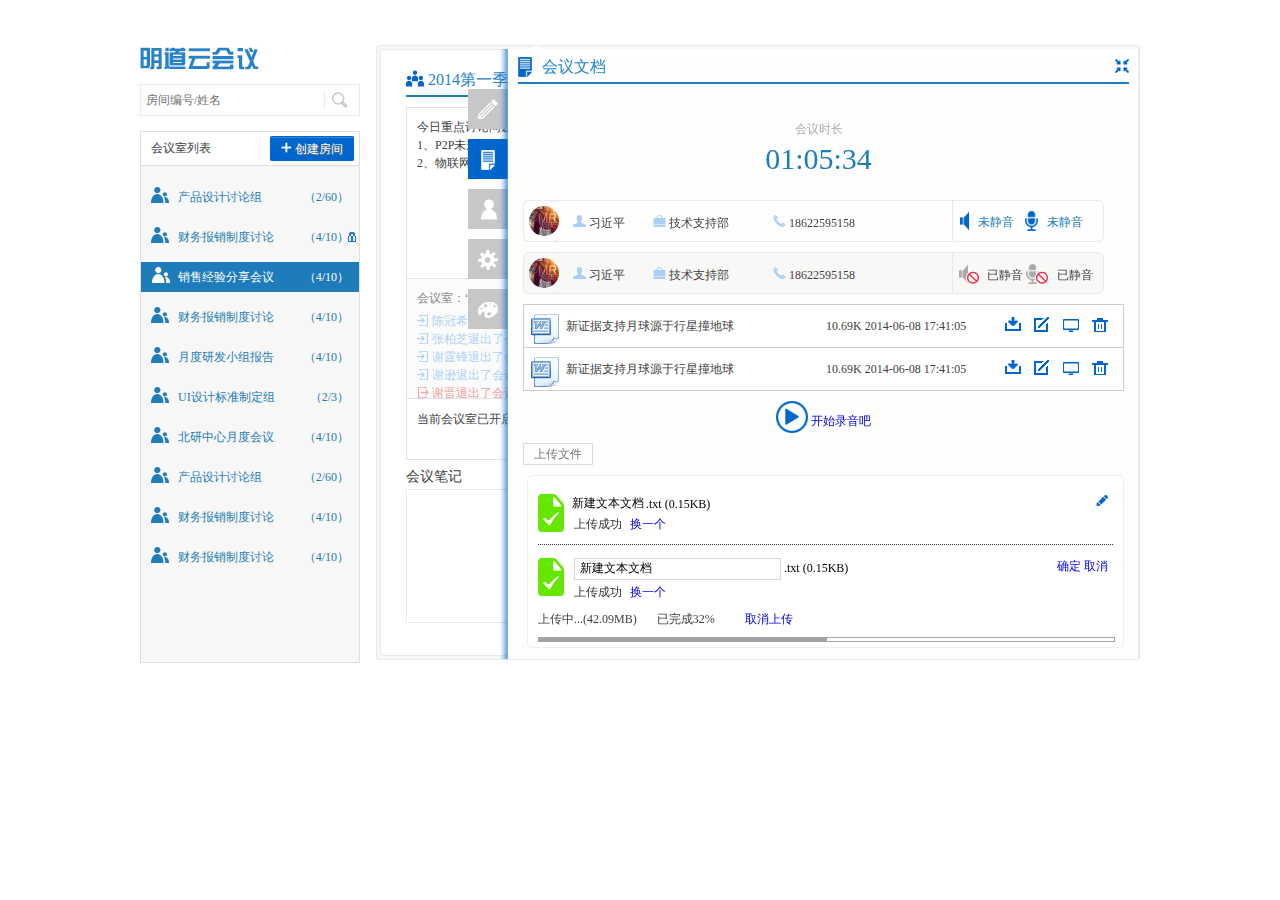
==== commit 3abe2578: "room  锁子" ====
--- a/room.html
+++ b/room.html
@@ -90,6 +90,7 @@
                             <span>财务报销制度讨论</span>
                             <span class="floatright">（4/10）</span>
                         </a>
+                        <i class="Icon Icon-locked" title="带锁会议室"></i>
                     </li>
                     <li class="current clearfix">
                         <a href="#">
--- a/css/global.css
+++ b/css/global.css
@@ -234,7 +234,8 @@
 .Icon-down-m:hover{background-position:-208px -269px;}
 li:hover .Icon-up-m,li:hover .Icon-down-m{position: absolute;right:-19px;top:4px;display: block;}
 li:hover .Icon-down-m{top:25px;right:-20px;}
-
+.Icon-locked{width:9px;height:12px;background-position: -224px -270px;position: absolute;right:2px;top:9px;z-index: 20;}
+li:hover .Icon-locked{background-position: -235px -270px;}
 /*这里是明道大结构的样式2013-8-7*/
 #Container{width:1000px;margin:0 auto;padding-bottom:50px;background-color:#fff;position:relative;color: #404040;overflow: hidden;padding-top: 25px;}
 
--- a/css/conference.css
+++ b/css/conference.css
@@ -55,7 +55,7 @@
 .MList{border:1px solid #e2dede;background: #f7f7f7;position: relative;overflow: hidden;height: 520px;}
 .ML-top{height: 33px;border-bottom:1px solid #e2dede;line-height: 33px;padding:0 5px 0 10px;background: #fff;position: relative;z-index: 20;}
 .RoomList{position: absolute;width: 100%;height: 9999px;left:0;top:0;padding-top: 40px;}
-.RoomList li{margin-top:10px;}
+.RoomList li{margin-top:10px;position: relative;}
 .RoomList li a{display: block;height:30px;line-height: 30px;padding:0 10px 0 10px;color: #1f7cba;}
 .RoomList li a .Icon{top:2px;margin-right:5px;}
 .RoomList li.current,.RoomList li:hover{background: #1f7cba;}
